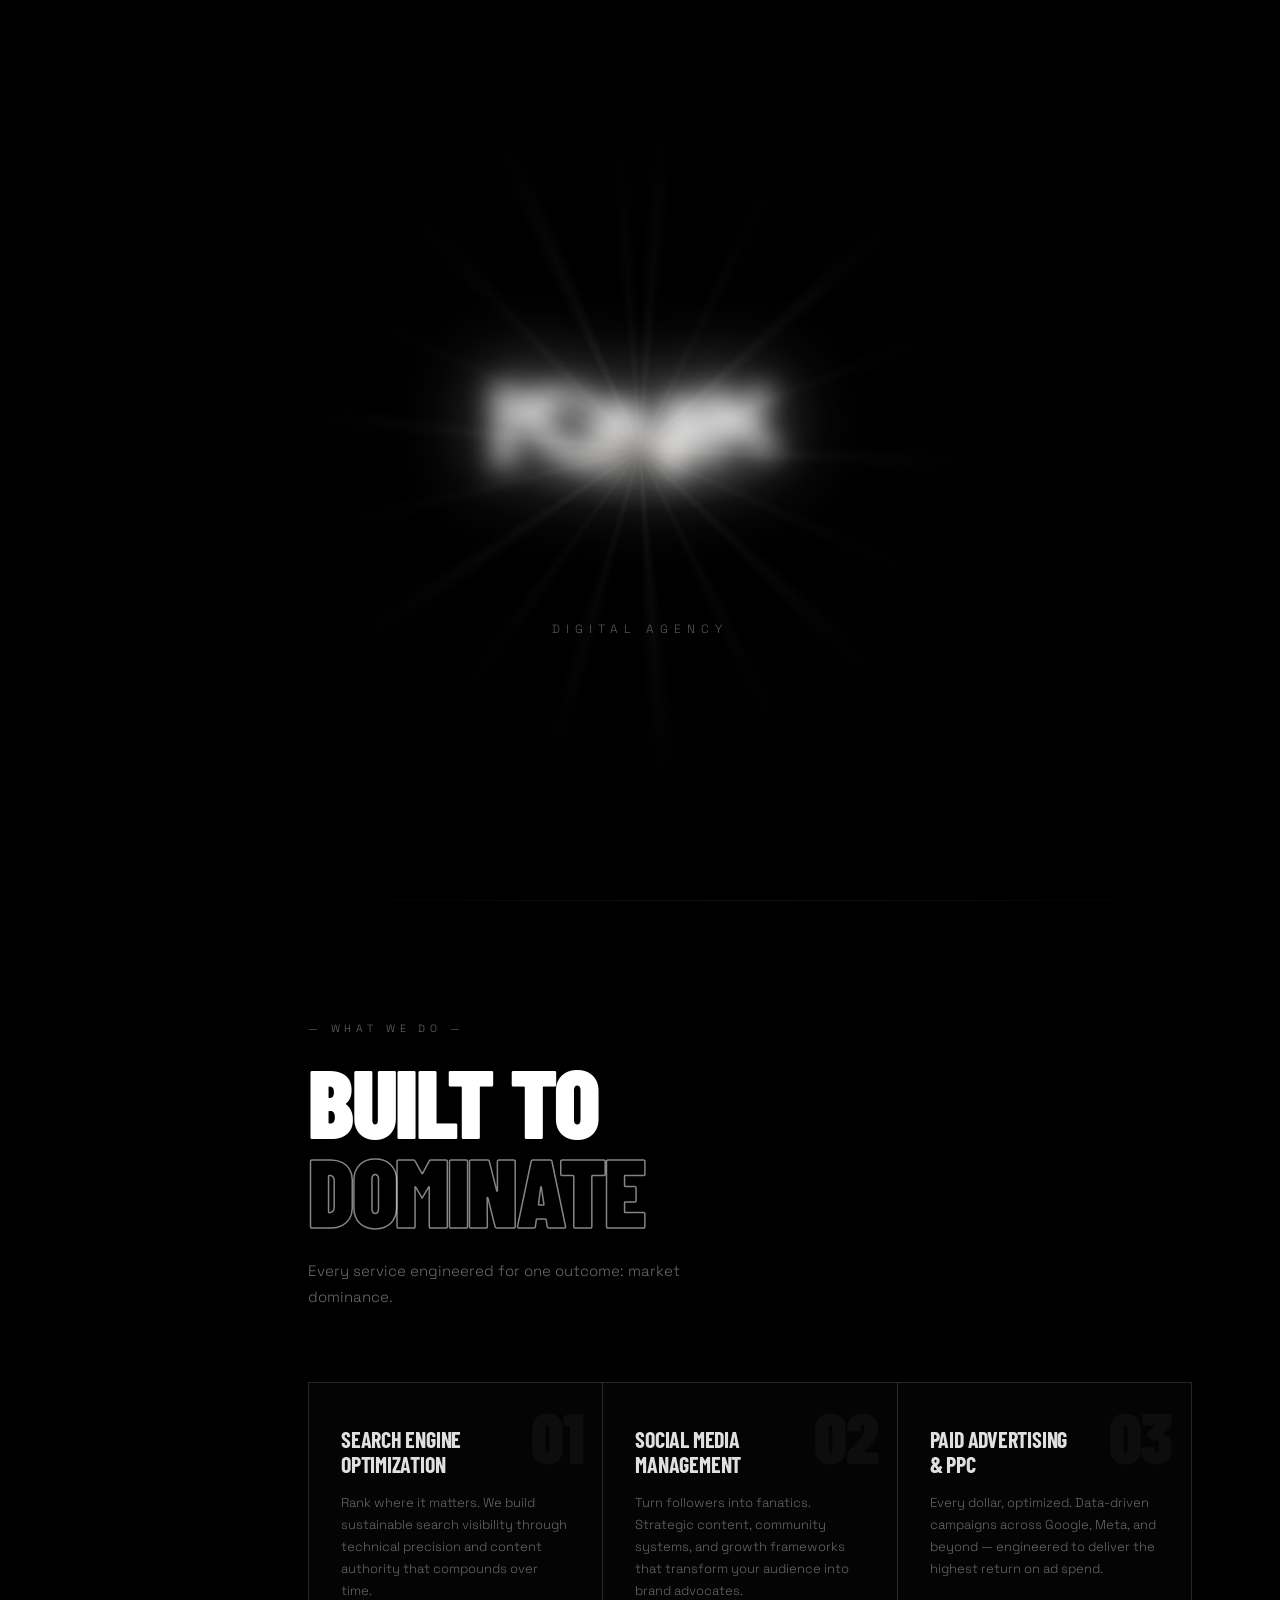
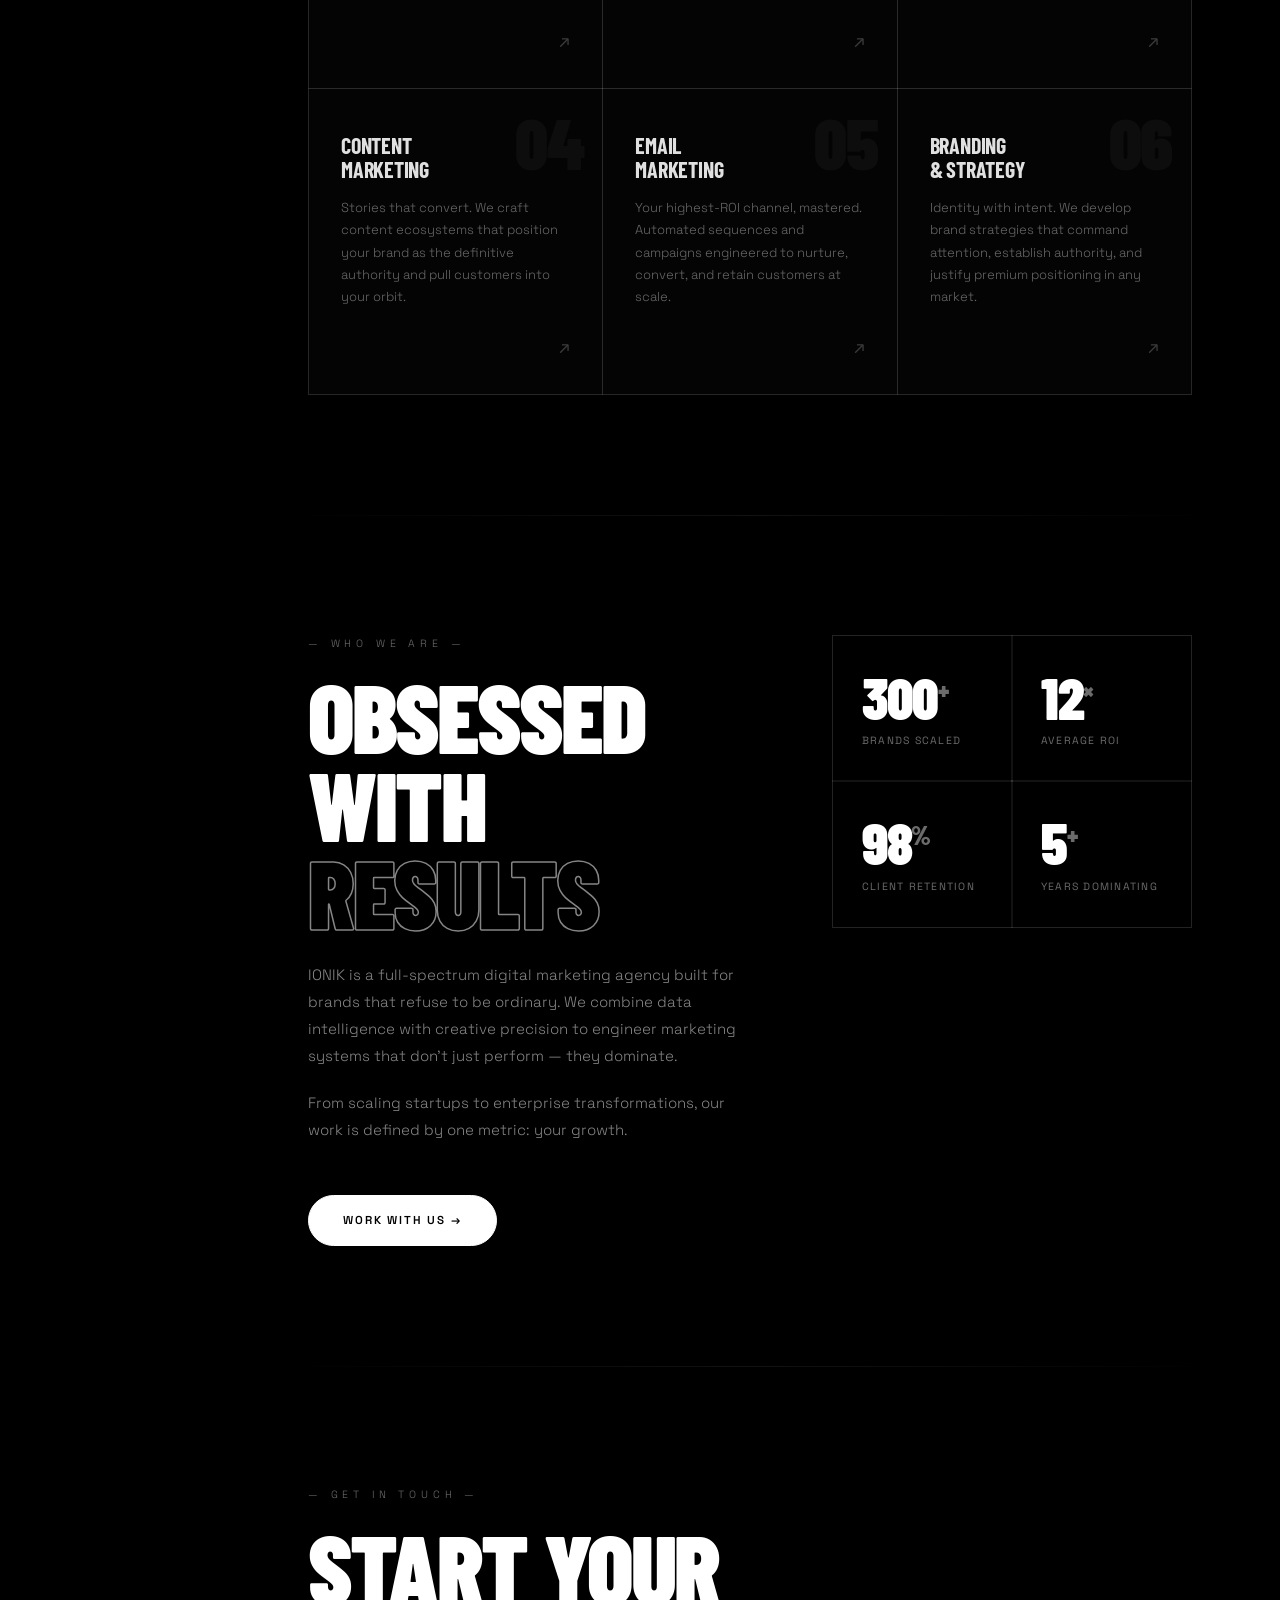
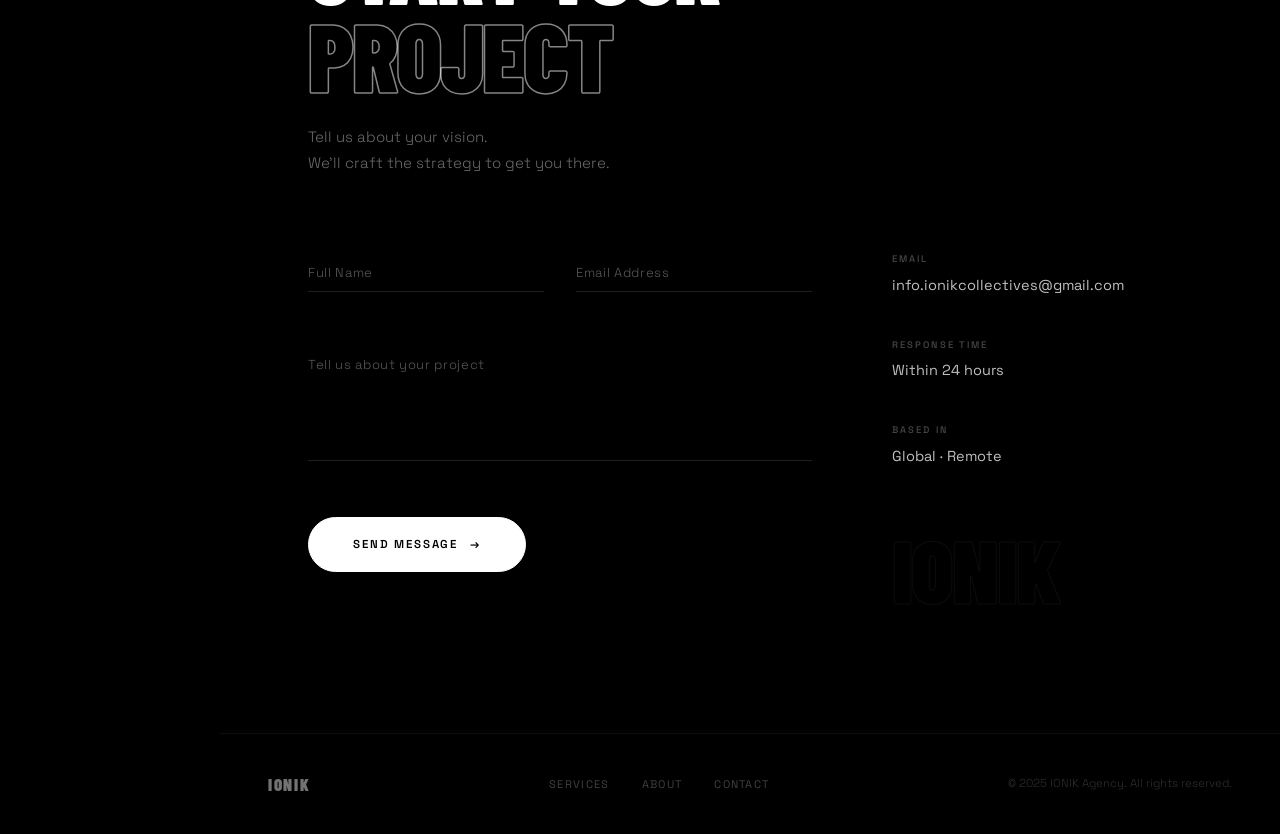
==== ionik-index.html @ 5f2e5889 "Added code files and logo svg file" ====
<!DOCTYPE html>
<html lang="en">
<head>
    <meta charset="UTF-8">
    <meta name="viewport" content="width=device-width, initial-scale=1.0">
    <meta name="description" content="IONIK — Premium Digital Marketing Agency. We build brands that dominate.">
    <title>IONIK — Digital Agency</title>
    <link rel="preconnect" href="https://fonts.googleapis.com">
    <link rel="preconnect" href="https://fonts.gstatic.com" crossorigin>
    <link href="https://fonts.googleapis.com/css2?family=Barlow+Condensed:wght@700;900&family=Space+Grotesk:wght@300;400;500;600&display=swap" rel="stylesheet">
    <link rel="stylesheet" href="ionik-styles.css">
</head>
<body>

<!-- ══════════════════════════════════
     PRELOADER
══════════════════════════════════ -->
<div id="preloader" class="preloader" aria-hidden="true">
    <div class="pre-scanline"></div>
    <div class="pre-rays"   aria-hidden="true"></div>
    <div class="pre-glow"   aria-hidden="true"></div>
    <div class="pre-body">
        <!--
            LOGO FILE: name your white-on-transparent logo  ionik-logo.svg
            and place it in the same folder as this HTML.
            For the sidebar icon, name it  ionik-mark.svg  (the standalone O/eye mark).
        -->
        <img id="preLogoImg" class="pre-logo-img" src="ionik-logo.svg" alt="IONIK" draggable="false">
        <p class="pre-tagline">DIGITAL AGENCY</p>
    </div>
    <div class="pre-shockwave" aria-hidden="true"></div>
    <div class="pre-flash"     aria-hidden="true"></div>
    <div class="pre-streak"></div>
</div>

<!-- ══════════════════════════════════
     CUSTOM CURSOR
══════════════════════════════════ -->
<div id="cursorDot"  class="cursor-dot"  aria-hidden="true"></div>
<div id="cursorRing" class="cursor-ring" aria-hidden="true"></div>

<!-- ══════════════════════════════════
     LEFT SIDEBAR
══════════════════════════════════ -->
<aside id="sidebar" class="sidebar" aria-label="Site navigation">

    <!-- Logo — links to top, breathing glow + glitch on hover -->
    <a href="#home" class="sidebar__logo-wrap" id="sidebarLogoWrap" aria-label="IONIK home">
        <img
            id="sidebarLogo"
            class="sidebar__logo-img"
            src="ionik-logo.svg"
            alt="IONIK"
            draggable="false"
        >
    </a>

    <!-- Scroll progress indicator (right edge) -->
    <div class="sidebar__track" aria-hidden="true">
        <div id="scrollFill" class="sidebar__fill"></div>
    </div>

    <!-- Primary nav -->
    <nav class="sidebar__nav" aria-label="Primary">
        <ul role="list">
            <li>
                <a href="#home"     class="sidebar__link active" data-section="home">
                    <span class="sidebar__link-bar"></span>
                    <span class="sidebar__link-text">Home</span>
                </a>
            </li>
            <li>
                <a href="#services" class="sidebar__link" data-section="services">
                    <span class="sidebar__link-bar"></span>
                    <span class="sidebar__link-text">Services</span>
                </a>
            </li>
            <li>
                <a href="#about"    class="sidebar__link" data-section="about">
                    <span class="sidebar__link-bar"></span>
                    <span class="sidebar__link-text">About</span>
                </a>
            </li>
            <li>
                <a href="#contact"  class="sidebar__link" data-section="contact">
                    <span class="sidebar__link-bar"></span>
                    <span class="sidebar__link-text">Contact</span>
                </a>
            </li>
        </ul>
    </nav>

    <!-- Bottom CTA -->
    <div class="sidebar__bottom">
        <a href="#contact" class="sidebar__cta">Start a Project</a>
        <a href="mailto:info.ionikcollectives@gmail.com" class="sidebar__email">info.ionikcollectives@gmail.com</a>
    </div>

</aside>

<!-- Mobile hamburger toggle -->
<button
    id="sidebarToggle"
    class="s-toggle"
    aria-label="Open menu"
    aria-expanded="false"
    aria-controls="sidebar"
>
    <span></span>
    <span></span>
    <span></span>
</button>

<!-- Mobile backdrop -->
<div id="sidebarOverlay" class="s-overlay" aria-hidden="true"></div>

<!-- ══════════════════════════════════
     MAIN CONTENT
══════════════════════════════════ -->
<div class="main-wrap">
<main id="main">

    <!-- ────────── HERO ────────── -->
    <section class="hero" id="home" aria-label="Hero">
        <div class="hero__dots" aria-hidden="true"></div>

        <div class="hero__content">
            <p class="hero__eyebrow">— LET'S WORK TOGETHER —</p>
            <h1 class="hero__title">
                <span>LET'S BUILD</span>
                <span>SOMETHING</span>
                <span>POWERFUL</span>
            </h1>
            <p class="hero__sub">
                Ready to dominate your market? Tell us about your brand,
                and we'll show you exactly how to get there.
            </p>
            <div class="hero__actions">
                <a href="#contact"  class="btn btn-fill">START A PROJECT</a>
                <a href="#services" class="btn btn-ghost">
                    <span class="btn-arrow">→</span> OUR SERVICES
                </a>
            </div>
            <p class="hero__foot">
                Or reach us directly at
                <a href="mailto:info.ionikcollectives@gmail.com" class="hero__email">info.ionikcollectives@gmail.com</a>
            </p>
        </div>
    </section>

    <!-- ────────── SERVICES ────────── -->
    <section id="services" class="services" aria-label="Services">
        <div class="section-wrap">

            <header class="section-header">
                <p class="eyebrow">— WHAT WE DO —</p>
                <h2 class="section-title">
                    Built to<br><span class="stroke-text">Dominate</span>
                </h2>
                <p class="section-lead">
                    Every service engineered for one outcome: market dominance.
                </p>
            </header>

            <div class="services__grid">

                <article class="scard">
                    <span class="scard__num" aria-hidden="true">01</span>
                    <div class="scard__body">
                        <h3 class="scard__title">Search Engine<br>Optimization</h3>
                        <p class="scard__desc">Rank where it matters. We build sustainable search visibility through technical precision and content authority that compounds over time.</p>
                    </div>
                    <span class="scard__arrow" aria-hidden="true">↗</span>
                    <div class="scard__glow-line" aria-hidden="true"></div>
                </article>

                <article class="scard">
                    <span class="scard__num" aria-hidden="true">02</span>
                    <div class="scard__body">
                        <h3 class="scard__title">Social Media<br>Management</h3>
                        <p class="scard__desc">Turn followers into fanatics. Strategic content, community systems, and growth frameworks that transform your audience into brand advocates.</p>
                    </div>
                    <span class="scard__arrow" aria-hidden="true">↗</span>
                    <div class="scard__glow-line" aria-hidden="true"></div>
                </article>

                <article class="scard">
                    <span class="scard__num" aria-hidden="true">03</span>
                    <div class="scard__body">
                        <h3 class="scard__title">Paid Advertising<br>&amp; PPC</h3>
                        <p class="scard__desc">Every dollar, optimized. Data-driven campaigns across Google, Meta, and beyond — engineered to deliver the highest return on ad spend.</p>
                    </div>
                    <span class="scard__arrow" aria-hidden="true">↗</span>
                    <div class="scard__glow-line" aria-hidden="true"></div>
                </article>

                <article class="scard">
                    <span class="scard__num" aria-hidden="true">04</span>
                    <div class="scard__body">
                        <h3 class="scard__title">Content<br>Marketing</h3>
                        <p class="scard__desc">Stories that convert. We craft content ecosystems that position your brand as the definitive authority and pull customers into your orbit.</p>
                    </div>
                    <span class="scard__arrow" aria-hidden="true">↗</span>
                    <div class="scard__glow-line" aria-hidden="true"></div>
                </article>

                <article class="scard">
                    <span class="scard__num" aria-hidden="true">05</span>
                    <div class="scard__body">
                        <h3 class="scard__title">Email<br>Marketing</h3>
                        <p class="scard__desc">Your highest-ROI channel, mastered. Automated sequences and campaigns engineered to nurture, convert, and retain customers at scale.</p>
                    </div>
                    <span class="scard__arrow" aria-hidden="true">↗</span>
                    <div class="scard__glow-line" aria-hidden="true"></div>
                </article>

                <article class="scard">
                    <span class="scard__num" aria-hidden="true">06</span>
                    <div class="scard__body">
                        <h3 class="scard__title">Branding<br>&amp; Strategy</h3>
                        <p class="scard__desc">Identity with intent. We develop brand strategies that command attention, establish authority, and justify premium positioning in any market.</p>
                    </div>
                    <span class="scard__arrow" aria-hidden="true">↗</span>
                    <div class="scard__glow-line" aria-hidden="true"></div>
                </article>

            </div>
        </div>
    </section>

    <!-- ────────── ABOUT ────────── -->
    <section id="about" class="about" aria-label="About IONIK">
        <div class="section-wrap">
            <div class="about__grid">

                <div class="about__text">
                    <p class="eyebrow">— WHO WE ARE —</p>
                    <h2 class="section-title">
                        Obsessed<br>With <span class="stroke-text">Results</span>
                    </h2>
                    <p class="about__body">
                        IONIK is a full-spectrum digital marketing agency built for brands that refuse to be ordinary.
                        We combine data intelligence with creative precision to engineer marketing systems that don't
                        just perform — they dominate.
                    </p>
                    <p class="about__body">
                        From scaling startups to enterprise transformations, our work is defined by one metric: your growth.
                    </p>
                    <a href="#contact" class="btn btn-fill about__cta">Work With Us →</a>
                </div>

                <div class="about__stats">
                    <div class="stat">
                        <span class="stat__num">300<span class="stat__sup">+</span></span>
                        <span class="stat__label">Brands Scaled</span>
                    </div>
                    <div class="stat">
                        <span class="stat__num">12<span class="stat__sup">×</span></span>
                        <span class="stat__label">Average ROI</span>
                    </div>
                    <div class="stat">
                        <span class="stat__num">98<span class="stat__sup">%</span></span>
                        <span class="stat__label">Client Retention</span>
                    </div>
                    <div class="stat">
                        <span class="stat__num">5<span class="stat__sup">+</span></span>
                        <span class="stat__label">Years Dominating</span>
                    </div>
                </div>

            </div>
        </div>
    </section>

    <!-- ────────── CONTACT ────────── -->
    <section id="contact" class="contact" aria-label="Contact">
        <div class="section-wrap">

            <header class="section-header">
                <p class="eyebrow">— GET IN TOUCH —</p>
                <h2 class="section-title">
                    Start Your<br><span class="stroke-text">Project</span>
                </h2>
                <p class="section-lead">
                    Tell us about your vision.<br>We'll craft the strategy to get you there.
                </p>
            </header>

            <div class="contact__body">

                <!--
                    FORMSUBMIT: On first send, FormSubmit emails info.ionikcollectives@gmail.com
                    asking to activate. Click the link once — all future sends work automatically.
                -->
                <form
                    id="contactForm"
                    class="cform"
                    action="https://formsubmit.co/info.ionikcollectives@gmail.com" 
                    method="POST"
                    novalidate
                    aria-label="Project inquiry form"
                >
                    <input type="hidden" name="_subject"  value="New Project Inquiry — IONIK">
                    <input type="hidden" name="_captcha"  value="false">
                    <input type="hidden" name="_template" value="table">
                    <input type="text"   name="_honey"    style="display:none" tabindex="-1" autocomplete="off">

                    <div class="field" id="field-name">
                        <input class="field__input" type="text"  id="f-name"    name="name"    placeholder=" " required autocomplete="name"  aria-required="true" aria-describedby="err-name">
                        <label class="field__label" for="f-name">Full Name</label>
                        <div class="field__bar" aria-hidden="true"></div>
                        <span class="field__err" id="err-name" role="alert" aria-live="polite">Please enter your name</span>
                    </div>

                    <div class="field" id="field-email">
                        <input class="field__input" type="email" id="f-email"   name="email"   placeholder=" " required autocomplete="email" aria-required="true" aria-describedby="err-email">
                        <label class="field__label" for="f-email">Email Address</label>
                        <div class="field__bar" aria-hidden="true"></div>
                        <span class="field__err" id="err-email" role="alert" aria-live="polite">Please enter a valid email</span>
                    </div>

                    <div class="field field--wide" id="field-message">
                        <textarea class="field__input field__textarea" id="f-message" name="message" placeholder=" " required rows="4" aria-required="true" aria-describedby="err-message"></textarea>
                        <label class="field__label" for="f-message">Tell us about your project</label>
                        <div class="field__bar" aria-hidden="true"></div>
                        <span class="field__err" id="err-message" role="alert" aria-live="polite">Please describe your project</span>
                    </div>

                    <div class="cform__row">
                        <button type="submit" class="btn btn-send" id="submitBtn" aria-label="Send message">
                            <span class="btn-label">Send Message</span>
                            <span class="btn-sending" aria-hidden="true">Sending…</span>
                            <span class="btn-ico"     aria-hidden="true">→</span>
                        </button>
                    </div>

                    <div class="cform__success" id="formSuccess" hidden aria-live="polite" role="status">
                        <div class="success-ring" aria-hidden="true">✓</div>
                        <h3 class="success-head">Message Sent</h3>
                        <p  class="success-body">We'll be in touch within 24 hours.</p>
                    </div>

                    <div class="cform__fail" id="formFail" hidden aria-live="polite" role="alert">
                        <p>Something went wrong. Reach us directly at
                        <a href="mailto:info.ionikcollectives@gmail.com">info.ionikcollectives@gmail.com</a></p>
                    </div>
                </form>

                <aside class="cinfo" aria-label="Contact details">
                    <dl class="cinfo__list">
                        <div class="cinfo__item">
                            <dt class="cinfo__label">Email</dt>
                            <dd><a href="mailto:info.ionikcollectives@gmail.com" class="cinfo__val">info.ionikcollectives@gmail.com</a></dd>
                        </div>
                        <div class="cinfo__item">
                            <dt class="cinfo__label">Response Time</dt>
                            <dd class="cinfo__val">Within 24 hours</dd>
                        </div>
                        <div class="cinfo__item">
                            <dt class="cinfo__label">Based In</dt>
                            <dd class="cinfo__val">Global · Remote</dd>
                        </div>
                    </dl>
                    <div class="cinfo__deco" aria-hidden="true">IONIK</div>
                </aside>
            </div>
        </div>
    </section>

</main>

<!-- FOOTER -->
<footer class="footer">
    <div class="footer__inner">
        <span class="footer__brand">IONIK</span>
        <nav class="footer__links" aria-label="Footer navigation">
            <a href="#services">Services</a>
            <a href="#about">About</a>
            <a href="#contact">Contact</a>
        </nav>
        <small class="footer__copy">© 2025 IONIK Agency. All rights reserved.</small>
    </div>
</footer>

</div><!-- /.main-wrap -->

<script src="ionik-script.js"></script>
</body>
</html>
---- ionik-styles.css ----
/* ═══════════════════════════════════════════════════════════
   IONIK — ionik-styles.css
   Premium Digital Agency · Full Redesign
   Sections:
     Reset · Tokens · Base · Preloader · Cursor ·
     Sidebar · Mobile Drawer · Layout · Hero ·
     Services · About · Buttons · Contact · Form ·
     Footer · Responsive
═══════════════════════════════════════════════════════════ */


/* ─── RESET & TOKENS ─────────────────────────────────────── */

*, *::before, *::after { box-sizing: border-box; margin: 0; padding: 0; }

:root {
    /* Palette */
    --c-bg:       #000000;
    --c-surface:  #080808;
    --c-border:   rgba(255,255,255,0.07);
    --c-text:     #ffffff;
    --c-muted:    rgba(255,255,255,0.42);
    --c-faint:    rgba(255,255,255,0.10);
    --c-offwhite: #e8e8e0;

    /* Glows */
    --glow-sm: 0 0 10px rgba(255,255,255,0.40), 0 0 36px rgba(255,255,255,0.12);
    --glow-md: 0 0 18px rgba(255,255,255,0.55), 0 0 60px rgba(255,255,255,0.18), 0 0 110px rgba(255,255,255,0.06);

    /* Typography */
    --ff-display: 'Barlow Condensed', sans-serif;
    --ff-body:    'Space Grotesk', sans-serif;

    /* Easing */
    --ease-expo:   cubic-bezier(0.16, 1, 0.3, 1);
    --ease-circ:   cubic-bezier(0.645, 0.045, 0.355, 1);
    --ease-spring: cubic-bezier(0.34, 1.56, 0.64, 1);

    /* Layout */
    --sidebar-w: 220px;
    --max-w:     980px;
    --section-pad: 120px;
}

html { scroll-behavior: smooth; font-size: 16px; }

body {
    background: var(--c-bg);
    color: var(--c-text);
    font-family: var(--ff-body);
    font-weight: 400;
    line-height: 1.65;
    overflow-x: hidden;
    cursor: none;
    -webkit-font-smoothing: antialiased;
    -moz-osx-font-smoothing: grayscale;
}

body.no-scroll { overflow: hidden; }

a       { color: inherit; text-decoration: none; }
ul      { list-style: none; }
img,svg { display: block; max-width: 100%; }
button  { cursor: none; background: none; border: none; font: inherit; }
textarea { font: inherit; }

/* Subtle film-grain overlay via SVG filter */
body::after {
    content: '';
    position: fixed;
    inset: 0;
    z-index: 9990;
    pointer-events: none;
    opacity: 0.028;
    background-image: url("data:image/svg+xml,%3Csvg xmlns='http://www.w3.org/2000/svg' width='300' height='300'%3E%3Cfilter id='n'%3E%3CfeTurbulence type='fractalNoise' baseFrequency='0.72' numOctaves='4' stitchTiles='stitch'/%3E%3C/filter%3E%3Crect width='300' height='300' filter='url(%23n)'/%3E%3C/svg%3E");
    background-repeat: repeat;
    background-size: 200px 200px;
}

/* Thin scrollbar */
::-webkit-scrollbar       { width: 3px; }
::-webkit-scrollbar-track { background: var(--c-bg); }
::-webkit-scrollbar-thumb { background: rgba(255,255,255,0.1); border-radius: 2px; }

/* Touch devices — restore cursor */
@media (hover: none) {
    body, button, a { cursor: auto; }
}


/* ─── PRELOADER ──────────────────────────────────────────── */

.preloader {
    position: fixed;
    inset: 0;
    z-index: 10000;
    background: var(--c-bg);
    display: flex;
    align-items: center;
    justify-content: center;
    overflow: hidden;
}

.pre-scanline {
    position: absolute;
    top: -2px; left: 0;
    width: 100%; height: 1px;
    background: linear-gradient(90deg,
        transparent 0%,
        rgba(255,255,255,0.4) 35%,
        rgba(255,255,255,1)   50%,
        rgba(255,255,255,0.4) 65%,
        transparent 100%
    );
    box-shadow: 0 0 12px rgba(255,255,255,0.5);
    animation: scanDrop 1.1s var(--ease-expo) 0.1s both;
    z-index: 2;
    pointer-events: none;
}
@keyframes scanDrop {
    0%   { top: -2px;   opacity: 0; }
    8%   {              opacity: 1; }
    92%  {              opacity: 0.4; }
    100% { top: 100vh;  opacity: 0; }
}

.pre-rays {
    position: absolute;
    width: 860px; height: 860px;
    max-width: 130vw; max-height: 130vw;
    border-radius: 50%;
    opacity: 0;
    pointer-events: none;
    animation: raysReveal 2.2s ease-out 0.9s forwards;
}
.pre-rays::before {
    content: '';
    position: absolute;
    inset: 0;
    border-radius: 50%;
    background: conic-gradient(
        from 0deg at 50% 50%,
        transparent 0deg,   rgba(255,255,255,0.055) 4deg,  transparent 8deg,
        transparent 22deg,  rgba(255,255,255,0.040) 26deg, transparent 30deg,
        transparent 44deg,  rgba(255,255,255,0.072) 48deg, transparent 52deg,
        transparent 65deg,  rgba(255,255,255,0.045) 69deg, transparent 73deg,
        transparent 88deg,  rgba(255,255,255,0.060) 92deg, transparent 96deg,
        transparent 110deg, rgba(255,255,255,0.038) 114deg,transparent 118deg,
        transparent 130deg, rgba(255,255,255,0.055) 134deg,transparent 138deg,
        transparent 150deg, rgba(255,255,255,0.042) 154deg,transparent 158deg,
        transparent 172deg, rgba(255,255,255,0.068) 176deg,transparent 180deg,
        transparent 192deg, rgba(255,255,255,0.050) 196deg,transparent 200deg,
        transparent 212deg, rgba(255,255,255,0.038) 216deg,transparent 220deg,
        transparent 232deg, rgba(255,255,255,0.062) 236deg,transparent 240deg,
        transparent 252deg, rgba(255,255,255,0.044) 256deg,transparent 260deg,
        transparent 272deg, rgba(255,255,255,0.058) 276deg,transparent 280deg,
        transparent 292deg, rgba(255,255,255,0.040) 296deg,transparent 300deg,
        transparent 312deg, rgba(255,255,255,0.055) 316deg,transparent 320deg,
        transparent 332deg, rgba(255,255,255,0.070) 336deg,transparent 340deg,
        transparent 352deg, rgba(255,255,255,0.042) 356deg,transparent 360deg
    );
    -webkit-mask-image: radial-gradient(circle, black 0%, transparent 62%);
    mask-image:         radial-gradient(circle, black 0%, transparent 62%);
}
@keyframes raysReveal {
    0%   { opacity: 0; transform: scale(0.65) rotate(-8deg); }
    40%  { opacity: 1; }
    100% { opacity: 0.88; transform: scale(1) rotate(0deg); }
}

.pre-glow {
    position: absolute;
    width: 320px; height: 130px;
    border-radius: 50%;
    background: radial-gradient(ellipse at center,
        rgba(255, 215, 150, 0.18) 0%,
        rgba(255, 255, 255, 0.10) 35%,
        transparent 70%
    );
    opacity: 0;
    pointer-events: none;
    animation: glowReveal 2.0s ease-out 0.95s forwards;
}
@keyframes glowReveal {
    0%   { opacity: 0; transform: scale(0.5); }
    45%  { opacity: 1; }
    100% { opacity: 0.82; transform: scale(1); }
}

.pre-body {
    position: relative;
    z-index: 3;
    display: flex;
    flex-direction: column;
    align-items: center;
    gap: 20px;
}

.pre-logo-img {
    width: min(340px, 60vw);
    height: auto;
    display: block;
    opacity: 0;
    filter: blur(14px) brightness(2.5) drop-shadow(0 0 40px rgba(255,255,255,0.9));
    animation: logoImgReveal 1.1s var(--ease-expo) 0.65s forwards;
}
@keyframes logoImgReveal {
    0%   { opacity: 0; transform: scale(0.92) translateY(8px);  filter: blur(14px) brightness(2.5) drop-shadow(0 0 40px rgba(255,255,255,0.9)); }
    55%  { opacity: 1; transform: scale(1.025) translateY(-3px);filter: blur(0) brightness(1.15) drop-shadow(0 0 18px rgba(255,255,255,0.65)) drop-shadow(0 0 55px rgba(255,255,255,0.22)); }
    100% { opacity: 1; transform: scale(1) translateY(0);       filter: brightness(1) drop-shadow(0 0 10px rgba(255,255,255,0.40)) drop-shadow(0 0 32px rgba(255,255,255,0.14)); }
}
.pre-logo-img.breathing {
    opacity: 1;
    animation: logoBreath 2.8s ease-in-out infinite !important;
}
@keyframes logoBreath {
    0%, 100% { filter: brightness(1)    drop-shadow(0 0 8px  rgba(255,255,255,0.32)) drop-shadow(0 0 28px rgba(255,255,255,0.12)); }
    50%       { filter: brightness(1.08) drop-shadow(0 0 16px rgba(255,255,255,0.62)) drop-shadow(0 0 52px rgba(255,255,255,0.22)) drop-shadow(0 0 90px rgba(255,255,255,0.07)); }
}

.pre-logo-img.mega-glitch {
    opacity: 1;
    animation: preLogoMegaGlitch 0.22s steps(1) forwards !important;
}
@keyframes preLogoMegaGlitch {
    0%   { transform: none;                            filter: brightness(1.5) drop-shadow(0 0 20px rgba(255,255,255,0.9)); }
    10%  { transform: translateX(-9px) skewX(-3deg) scaleY(1.02); filter: drop-shadow(-9px 0 0 rgba(255,0,80,1))  drop-shadow(8px 0 0 rgba(0,255,200,0.9)) brightness(2.2); }
    22%  { transform: translateX(9px)  skewX(3deg);   filter: drop-shadow(8px 0 0 rgba(255,0,80,0.9))  drop-shadow(-8px 0 0 rgba(0,255,200,0.8)) brightness(2); }
    35%  { transform: translateX(-6px) scaleX(1.03);  filter: drop-shadow(-6px 0 0 rgba(255,0,80,0.8)) drop-shadow(5px 0 0 rgba(0,200,255,0.7)) brightness(2.5); }
    48%  { transform: translateX(7px)  skewX(-2deg);  filter: drop-shadow(7px 0 0 rgba(255,0,80,1))    drop-shadow(-5px 0 0 rgba(0,255,200,0.8)) brightness(1.8); }
    62%  { transform: translateX(-5px);               filter: drop-shadow(-7px 0 0 rgba(255,0,80,0.6)) drop-shadow(5px 0 0 rgba(0,255,200,0.5)) brightness(3); }
    78%  { transform: translateX(4px)  scaleX(0.98);  filter: drop-shadow(4px 0 0 rgba(255,60,60,0.7)) drop-shadow(-4px 0 0 rgba(60,255,220,0.7)) brightness(2.2); }
    92%  { transform: scale(1.02);                    filter: brightness(4.5) blur(1px); }
    100% { transform: scale(0.95);                    filter: brightness(5) blur(3px); }
}

.pre-tagline {
    font-family: var(--ff-body);
    font-size: clamp(9px, 1.1vw, 12px);
    font-weight: 300;
    letter-spacing: 0.5em;
    color: rgba(255,255,255,0.35);
    opacity: 0;
    transform: translateY(8px);
    animation: fadeSlide 0.7s var(--ease-expo) 1.25s both;
}
@keyframes fadeSlide {
    from { opacity: 0; transform: translateY(8px); }
    to   { opacity: 1; transform: translateY(0); }
}

.pre-streak {
    position: absolute;
    top: 50%; left: -70%;
    width: 55%; height: 160px;
    background: linear-gradient(90deg,
        transparent 0%, rgba(255,255,255,0.015) 30%,
        rgba(255,255,255,0.09) 50%,
        rgba(255,255,255,0.015) 70%, transparent 100%
    );
    transform: translateY(-50%) skewX(-18deg);
    animation: streakPass 0.55s ease-out 1.55s both;
    z-index: 2;
    pointer-events: none;
}
@keyframes streakPass {
    0%   { left: -70%; opacity: 0; }
    15%  {              opacity: 1; }
    85%  {              opacity: 0.8; }
    100% { left: 115%;  opacity: 0; }
}

/* ── Glass shatter exit ── */

/* Hide logo+tagline instantly when exit starts */
.preloader.is-leaving .pre-body { opacity: 0; transition: none; }

/* Full preloader fades out after shards have flown */
.preloader.is-leaving {
    animation: preloaderFadeOut 0.45s ease-out 0.68s forwards;
}
@keyframes preloaderFadeOut {
    from { opacity: 1; }
    to   { opacity: 0; }
}

/* Individual shard — position:fixed, clip-path, size set inline by JS; appended to body */
.pre-shard {
    will-change: transform, opacity;
}
.pre-shard.exploding {
    animation: shardFly var(--shard-dur, 0.85s) var(--ease-expo) var(--shard-delay, 0ms) forwards;
}
@keyframes shardFly {
    0%   { opacity: 1; transform: translate(0,0) rotate(0deg) scale(1);
                       filter: brightness(2.0) drop-shadow(0 0 12px rgba(255,255,255,0.9)); }
    18%  {             filter: brightness(2.5) drop-shadow(0 0 18px rgba(255,255,255,1)); }
    60%  {             filter: brightness(1.2) drop-shadow(0 0 6px rgba(255,255,255,0.4)); }
    100% { opacity: 1; transform: translate(var(--shard-tx,0px), var(--shard-ty,-100px))
                                  rotate(var(--shard-rot,45deg))
                                  scale(var(--shard-sc,0.2));
                       filter: brightness(1.0) drop-shadow(0 0 4px rgba(255,255,255,0.2)); }
}

/* Shockwave ring */
.pre-shockwave {
    position: absolute;
    top: 50%; left: 50%;
    width: 90px; height: 46px;
    margin-left: -45px; margin-top: -23px;
    border-radius: 50%;
    border: 2px solid rgba(255,255,255,0.75);
    box-shadow: 0 0 18px rgba(255,255,255,0.55), inset 0 0 10px rgba(255,255,255,0.2);
    transform: scale(0);
    opacity: 0;
    pointer-events: none;
    z-index: 7;
}
.preloader.is-leaving .pre-shockwave {
    animation: shockwave 0.88s var(--ease-expo) 0.06s forwards;
}
@keyframes shockwave {
    0%   { transform: scale(0); opacity: 1; }
    20%  { opacity: 0.85; }
    100% { transform: scale(10); opacity: 0; }
}

/* Central flash burst */
.pre-flash {
    position: absolute;
    inset: 0;
    background: radial-gradient(circle at 50% 50%,
        rgba(255,255,255,1)   0%,
        rgba(255,255,255,0.5) 22%,
        transparent           62%
    );
    transform: scale(0.08);
    opacity: 0;
    pointer-events: none;
    z-index: 10;
}
.preloader.is-leaving .pre-flash {
    animation: flashBurst 0.6s var(--ease-expo) 0.04s forwards;
}
@keyframes flashBurst {
    0%   { transform: scale(0.08); opacity: 0; }
    10%  { opacity: 1; }
    32%  { transform: scale(1.1);  opacity: 0.95; }
    100% { transform: scale(2.8);  opacity: 0; }
}

.preloader.is-gone { display: none; }


/* ─── CURSOR ─────────────────────────────────────────────── */

.cursor-dot,
.cursor-ring {
    position: fixed;
    top: 0; left: 0;
    border-radius: 50%;
    pointer-events: none;
    z-index: 9999;
    will-change: transform;
    transform: translate(-200px, -200px);
}

/* Small dot: mix-blend-mode difference = inverts background */
.cursor-dot {
    width: 8px; height: 8px;
    background: #ffffff;
    mix-blend-mode: difference;
    transition: opacity 0.3s ease, transform 0.06s linear;
}

/* Ring: neon white glow, no blend mode (stays visible) */
.cursor-ring {
    width: 32px; height: 32px;
    border: 1.5px solid rgba(255,255,255,0.60);
    background: rgba(255,255,255,0.02);
    box-shadow:
        0 0  8px rgba(255,255,255,0.30),
        0 0 18px rgba(255,255,255,0.10),
        inset 0 0 6px rgba(255,255,255,0.03);
    transition:
        width   0.28s var(--ease-expo),
        height  0.28s var(--ease-expo),
        border  0.28s ease,
        box-shadow 0.28s ease,
        background 0.28s ease,
        opacity 0.3s ease;
}

/* Hover state */
.cursor-ring.hov {
    width: 54px; height: 54px;
    border-color: rgba(255,255,255,0.85);
    background: rgba(255,255,255,0.03);
    box-shadow:
        0 0 14px rgba(255,255,255,0.55),
        0 0 30px rgba(255,255,255,0.20),
        0 0 50px rgba(255,255,255,0.08),
        inset 0 0 10px rgba(255,255,255,0.05);
}

/* Click */
.cursor-ring.click {
    width: 22px; height: 22px;
    background: rgba(255,255,255,0.12);
}

.cursor-dot.hov { opacity: 0; }

@media (hover: none) {
    .cursor-dot, .cursor-ring { display: none; }
}


/* ─── SIDEBAR ────────────────────────────────────────────── */

.sidebar {
    position: fixed;
    left: 0; top: 0; bottom: 0;
    width: var(--sidebar-w);
    z-index: 1000;
    display: flex;
    flex-direction: column;
    background: rgba(2, 2, 2, 0.88);
    backdrop-filter: blur(24px) saturate(150%);
    -webkit-backdrop-filter: blur(24px) saturate(150%);
    border-right: 1px solid rgba(255,255,255,0.05);
    padding: 36px 0 32px;
    transition: transform 0.42s var(--ease-expo);
}

/* Sidebar logo */
.sidebar__logo-wrap {
    display: flex;
    align-items: center;
    justify-content: center;
    padding: 0 24px 26px;
    border-bottom: 1px solid rgba(255,255,255,0.04);
    margin-bottom: 10px;
    line-height: 0;
}

.sidebar__logo-img {
    width: min(138px, calc(var(--sidebar-w) - 48px));
    height: auto;
    display: block;
    opacity: 0;
    transform: translateY(10px);
    transition:
        opacity   0.85s var(--ease-expo),
        transform 0.85s var(--ease-expo),
        filter    0.3s ease;
    filter: drop-shadow(0 0 4px rgba(255,255,255,0.18));
}

body.content-ready .sidebar__logo-img {
    opacity: 0.82;
    transform: translateY(0);
}

.sidebar__logo-img.breathing {
    animation: sidebarLogoBreath 3.2s ease-in-out infinite;
}
@keyframes sidebarLogoBreath {
    0%, 100% {
        filter:  drop-shadow(0 0 6px  rgba(255,255,255,0.28))
                 drop-shadow(0 0 22px rgba(255,255,255,0.10));
        opacity: 0.82;
    }
    50% {
        filter:  drop-shadow(0 0 13px rgba(255,255,255,0.58))
                 drop-shadow(0 0 42px rgba(255,255,255,0.18))
                 drop-shadow(0 0 72px rgba(255,255,255,0.06));
        opacity: 0.96;
    }
}

.sidebar__logo-img.glitch {
    animation: sidebarLogoGlitch 0.5s steps(1) forwards !important;
}
@keyframes sidebarLogoGlitch {
    0%   { transform: none;                          filter: drop-shadow(0 0 10px rgba(255,255,255,0.4)); }
    8%   { transform: translateX(-4px) skewX(-1.5deg); filter: drop-shadow(-5px 0 0 rgba(255,0,80,0.9))  drop-shadow(5px 0 0 rgba(0,255,200,0.7)); }
    18%  { transform: translateX(4px)  scaleX(1.01);   filter: drop-shadow(4px 0 0 rgba(255,0,80,0.7))   drop-shadow(-4px 0 0 rgba(0,255,200,0.6)); }
    28%  { transform: translateX(-2px);                filter: drop-shadow(-2px 0 0 rgba(255,0,80,0.5))  drop-shadow(2px 0 0 rgba(0,255,200,0.5)); }
    38%  { transform: translateX(3px)  skewX(1deg);    filter: drop-shadow(3px 0 0 rgba(255,0,80,0.4))   drop-shadow(-3px 0 0 rgba(0,255,200,0.4)); }
    48%  { transform: none;                            filter: drop-shadow(0 0 12px rgba(255,255,255,0.5)); }
    60%  { transform: translateX(-1px);                filter: drop-shadow(-2px 0 0 rgba(255,0,80,0.3))  drop-shadow(2px 0 0 rgba(0,255,200,0.3)); }
    72%  { transform: translateX(1px);                 filter: drop-shadow(0 0 8px rgba(255,255,255,0.4)); }
    85%  { transform: none;                            filter: drop-shadow(0 0 10px rgba(255,255,255,0.35)); }
    100% { transform: none;                            filter: drop-shadow(0 0 6px rgba(255,255,255,0.28)) drop-shadow(0 0 22px rgba(255,255,255,0.10)); }
}

/* Scroll progress track (right edge of sidebar) */
.sidebar__track {
    position: absolute;
    right: 0; top: 100px; bottom: 80px;
    width: 1px;
    background: rgba(255,255,255,0.05);
}
.sidebar__fill {
    width: 100%;
    height: 0%;
    background: linear-gradient(180deg, transparent, rgba(255,255,255,0.4), transparent);
    transition: height 0.15s linear;
}

/* Nav */
.sidebar__nav {
    flex: 1;
    padding: 20px 0;
    display: flex;
    align-items: center;
}
.sidebar__nav ul {
    width: 100%;
    display: flex;
    flex-direction: column;
    gap: 2px;
}

/* Nav link */
.sidebar__link {
    display: flex;
    align-items: center;
    gap: 10px;
    padding: 11px 28px;
    font-family: var(--ff-body);
    font-size: 11px;
    font-weight: 500;
    letter-spacing: 0.2em;
    text-transform: uppercase;
    color: rgba(255,255,255,0.30);
    position: relative;
    transition: color 0.28s ease, padding-left 0.28s var(--ease-expo);
}

/* Left accent bar */
.sidebar__link-bar {
    display: block;
    width: 1.5px;
    height: 0;
    background: linear-gradient(180deg, transparent, rgba(255,255,255,0.8), transparent);
    border-radius: 1px;
    flex-shrink: 0;
    transition: height 0.3s var(--ease-expo);
}

.sidebar__link:hover,
.sidebar__link.active {
    color: rgba(255,255,255,0.88);
    padding-left: 36px;
}
.sidebar__link:hover .sidebar__link-bar,
.sidebar__link.active .sidebar__link-bar {
    height: 16px;
}
.sidebar__link.active {
    color: var(--c-text);
}
.sidebar__link.active .sidebar__link-bar {
    background: linear-gradient(180deg, transparent, rgba(255,255,255,0.95), transparent);
    height: 18px;
}

/* Bottom section */
.sidebar__bottom {
    display: flex;
    flex-direction: column;
    align-items: flex-start;
    gap: 12px;
    padding: 24px 28px 0;
    border-top: 1px solid rgba(255,255,255,0.04);
}

.sidebar__cta {
    font-family: var(--ff-body);
    font-size: 10.5px;
    font-weight: 600;
    letter-spacing: 0.14em;
    text-transform: uppercase;
    color: var(--c-bg);
    background: rgba(255,255,255,0.92);
    padding: 9px 18px;
    border-radius: 100px;
    white-space: nowrap;
    transition: background 0.25s ease, box-shadow 0.25s ease, transform 0.2s var(--ease-spring);
}
.sidebar__cta:hover {
    background: var(--c-text);
    box-shadow: 0 0 16px rgba(255,255,255,0.20);
    transform: scale(1.04);
}

.sidebar__email {
    font-size: 9.5px;
    font-weight: 300;
    letter-spacing: 0.04em;
    color: rgba(255,255,255,0.22);
    transition: color 0.25s ease;
    white-space: nowrap;
    overflow: hidden;
    text-overflow: ellipsis;
    max-width: 100%;
}
.sidebar__email:hover { color: rgba(255,255,255,0.55); }


/* ─── MOBILE TOGGLE & DRAWER ─────────────────────────────── */

.s-toggle {
    display: none;
    position: fixed;
    top: 18px; left: 18px;
    z-index: 1100;
    flex-direction: column;
    gap: 5px;
    padding: 8px;
    background: rgba(0,0,0,0.6);
    backdrop-filter: blur(16px);
    -webkit-backdrop-filter: blur(16px);
    border: 1px solid rgba(255,255,255,0.08);
    border-radius: 8px;
    transition: background 0.3s ease;
}
.s-toggle span {
    display: block;
    width: 20px; height: 1.5px;
    background: var(--c-text);
    border-radius: 1px;
    transform-origin: center;
    transition: transform 0.35s var(--ease-expo), opacity 0.3s ease, width 0.3s ease;
}
.s-toggle.open span:nth-child(1) { transform: translateY(6.5px) rotate(45deg); }
.s-toggle.open span:nth-child(2) { opacity: 0; width: 10px; }
.s-toggle.open span:nth-child(3) { transform: translateY(-6.5px) rotate(-45deg); }

/* Mobile backdrop */
.s-overlay {
    display: none;
    position: fixed;
    inset: 0;
    z-index: 999;
    background: rgba(0,0,0,0.72);
    backdrop-filter: blur(6px);
    -webkit-backdrop-filter: blur(6px);
    opacity: 0;
    transition: opacity 0.35s ease;
    pointer-events: none;
}
.s-overlay.open {
    opacity: 1;
    pointer-events: all;
}

@media (max-width: 860px) {
    .sidebar {
        transform: translateX(-100%);
    }
    .sidebar.open {
        transform: translateX(0);
        box-shadow: 8px 0 40px rgba(0,0,0,0.6);
    }
    .s-toggle  { display: flex; }
    .s-overlay { display: block; }
}


/* ─── LAYOUT ─────────────────────────────────────────────── */

.main-wrap {
    margin-left: var(--sidebar-w);
}

@media (max-width: 860px) {
    .main-wrap { margin-left: 0; }
}

.section-wrap {
    max-width: var(--max-w);
    margin: 0 auto;
    padding: 0 48px;
}
@media (max-width: 600px) {
    .section-wrap { padding: 0 24px; }
}


/* ─── SHARED SECTION TYPOGRAPHY ─────────────────────────── */

.eyebrow {
    font-family: var(--ff-body);
    font-size: 10.5px;
    font-weight: 300;
    letter-spacing: 0.46em;
    color: var(--c-muted);
    text-transform: uppercase;
    margin-bottom: 1.25rem;
}

.section-title {
    font-family: var(--ff-display);
    font-size: clamp(52px, 8.5vw, 96px);
    font-weight: 900;
    letter-spacing: -0.025em;
    line-height: 0.92;
    text-transform: uppercase;
    margin-bottom: 1.5rem;
}

.section-lead {
    font-size: 15px;
    font-weight: 300;
    color: var(--c-muted);
    line-height: 1.75;
    max-width: 400px;
    margin-bottom: 4.5rem;
}

.section-header {
    margin-bottom: 0;
}

.stroke-text {
    -webkit-text-stroke: 1.5px rgba(255,255,255,0.52);
    color: transparent;
}


/* ─── HERO ───────────────────────────────────────────────── */

.hero {
    position: relative;
    min-height: 100dvh;
    display: flex;
    flex-direction: column;
    align-items: center;
    justify-content: center;
    padding: 80px 48px 80px;
    text-align: center;
    overflow: hidden;
}

/* Radial dot grid background */
.hero__dots {
    position: absolute;
    inset: 0;
    background-image: radial-gradient(circle, rgba(255,255,255,0.065) 1px, transparent 1px);
    background-size: 44px 44px;
    -webkit-mask-image: radial-gradient(ellipse 80% 80% at 50% 50%, black 25%, transparent 100%);
    mask-image:         radial-gradient(ellipse 80% 80% at 50% 50%, black 25%, transparent 100%);
    pointer-events: none;
}

/* Hero content */
.hero__content {
    position: relative;
    z-index: 2;
    max-width: 900px;
}

.hero__eyebrow {
    font-family: var(--ff-body);
    font-size: 11px;
    font-weight: 300;
    letter-spacing: 0.42em;
    color: var(--c-muted);
    margin-bottom: 2rem;
}

.hero__title {
    font-family: var(--ff-display);
    font-size: clamp(60px, 13vw, 148px);
    font-weight: 900;
    letter-spacing: -0.025em;
    line-height: 0.88;
    text-transform: uppercase;
    margin-bottom: 2.5rem;
}
.hero__title span { display: block; }

.hero__sub {
    font-size: clamp(14px, 1.5vw, 16.5px);
    font-weight: 300;
    color: var(--c-muted);
    max-width: 500px;
    margin: 0 auto 3rem;
    line-height: 1.75;
}

.hero__actions {
    display: flex;
    align-items: center;
    justify-content: center;
    gap: 2rem;
    flex-wrap: wrap;
    margin-bottom: 2.5rem;
}

.hero__foot {
    font-size: 13px;
    font-weight: 300;
    color: rgba(255,255,255,0.32);
    letter-spacing: 0.03em;
}
.hero__email {
    color: var(--c-text);
    font-weight: 500;
    border-bottom: 1px solid rgba(255,255,255,0.22);
    transition: border-color 0.25s ease;
}
.hero__email:hover { border-color: var(--c-text); }

/* Hero entrance animations */
.hero__eyebrow,
.hero__title span,
.hero__sub,
.hero__actions,
.hero__foot {
    opacity: 0;
    transform: translateY(26px);
    transition: opacity 0.85s var(--ease-expo), transform 0.85s var(--ease-expo);
}
body.content-ready .hero__eyebrow              { opacity: 1; transform: none; transition-delay: 0.06s; }
body.content-ready .hero__title span:nth-child(1) { opacity: 1; transform: none; transition-delay: 0.14s; }
body.content-ready .hero__title span:nth-child(2) { opacity: 1; transform: none; transition-delay: 0.22s; }
body.content-ready .hero__title span:nth-child(3) { opacity: 1; transform: none; transition-delay: 0.30s; }
body.content-ready .hero__sub                  { opacity: 1; transform: none; transition-delay: 0.38s; }
body.content-ready .hero__actions              { opacity: 1; transform: none; transition-delay: 0.46s; }
body.content-ready .hero__foot                 { opacity: 1; transform: none; transition-delay: 0.54s; }


/* ─── BUTTONS ────────────────────────────────────────────── */

.btn {
    display: inline-flex;
    align-items: center;
    gap: 10px;
    font-family: var(--ff-body);
    font-size: 11.5px;
    font-weight: 600;
    letter-spacing: 0.16em;
    text-transform: uppercase;
    border-radius: 100px;
    padding: 15px 34px;
    position: relative;
    overflow: hidden;
    transition: color 0.3s var(--ease-expo);
}

.btn-fill {
    background: var(--c-text);
    color: var(--c-bg);
    border: 1px solid var(--c-text);
}
.btn-fill::before {
    content: '';
    position: absolute;
    inset: 0;
    background: var(--c-bg);
    transform: scaleX(0);
    transform-origin: left;
    transition: transform 0.4s var(--ease-expo);
}
.btn-fill:hover::before { transform: scaleX(1); }
.btn-fill:hover         { color: var(--c-text); }

.btn-ghost {
    color: var(--c-muted);
    padding-left: 0;
    padding-right: 0;
}
.btn-ghost:hover { color: var(--c-text); }

.btn-arrow {
    font-size: 17px;
    transition: transform 0.3s var(--ease-expo);
}
.btn-ghost:hover .btn-arrow { transform: translateX(5px); }

.btn-send {
    background: var(--c-text);
    color: var(--c-bg);
    font-family: var(--ff-body);
    font-size: 11.5px;
    font-weight: 600;
    letter-spacing: 0.16em;
    text-transform: uppercase;
    padding: 17px 44px;
    border-radius: 100px;
    border: 1px solid var(--c-text);
    display: inline-flex;
    align-items: center;
    gap: 12px;
    position: relative;
    overflow: hidden;
    transition: color 0.3s var(--ease-expo);
}
.btn-send::before {
    content: '';
    position: absolute;
    inset: 0;
    background: var(--c-bg);
    transform: scaleX(0);
    transform-origin: left;
    transition: transform 0.4s var(--ease-expo);
    z-index: 0;
}
.btn-send:hover::before { transform: scaleX(1); }
.btn-send:hover         { color: var(--c-text); }
.btn-label, .btn-sending, .btn-ico { position: relative; z-index: 1; }
.btn-sending                        { display: none; }
.btn-send.loading .btn-label        { display: none; }
.btn-send.loading .btn-ico          { display: none; }
.btn-send.loading .btn-sending      { display: inline; }
.btn-send:disabled                  { opacity: 0.55; pointer-events: none; }


/* ─── SERVICES ───────────────────────────────────────────── */

.services {
    padding: var(--section-pad) 0;
    position: relative;
}
.services::before {
    content: '';
    position: absolute;
    top: 0; left: 5%; right: 5%;
    height: 1px;
    background: linear-gradient(90deg, transparent, rgba(255,255,255,0.07), transparent);
}

.services__grid {
    display: grid;
    grid-template-columns: repeat(3, 1fr);
    gap: 1px;
    border: 1px solid var(--c-border);
}
@media (max-width: 800px) {
    .services__grid { grid-template-columns: repeat(2, 1fr); }
}
@media (max-width: 520px) {
    .services__grid { grid-template-columns: 1fr; }
}

/* Service card */
.scard {
    position: relative;
    padding: 2.5rem 2rem 2rem;
    background: rgba(255,255,255,0.015);
    border: 1px solid var(--c-border);
    margin: -1px;
    overflow: hidden;
    display: flex;
    flex-direction: column;
    gap: 0;
    /* Entrance: hidden by default, revealed by JS IntersectionObserver */
    opacity: 0;
    transform: translateY(28px);
    /* Hover transition (fast) — entrance transition applied inline by JS */
    transition: background 0.35s ease, border-color 0.35s ease;
}
.scard.in-view {
    opacity: 1;
    transform: none;
    /* hover only once in-view */
}
.scard.in-view:hover {
    background: rgba(255,255,255,0.032);
    border-color: rgba(255,255,255,0.13);
    transform: translateY(-4px);
    transition: background 0.35s ease, border-color 0.35s ease, transform 0.35s var(--ease-expo);
}

/* Ghost number */
.scard__num {
    display: block;
    font-family: var(--ff-display);
    font-size: 72px;
    font-weight: 900;
    line-height: 1;
    color: rgba(255,255,255,0.04);
    letter-spacing: -0.02em;
    position: absolute;
    top: 1rem; right: 1.2rem;
    transition: color 0.35s ease;
    pointer-events: none;
    user-select: none;
}
.scard.in-view:hover .scard__num { color: rgba(255,255,255,0.07); }

/* Card content */
.scard__body {
    flex: 1;
    padding-top: 0.25rem;
}
.scard__title {
    font-family: var(--ff-display);
    font-size: 22px;
    font-weight: 700;
    letter-spacing: -0.01em;
    line-height: 1.1;
    text-transform: uppercase;
    color: rgba(255,255,255,0.88);
    margin-bottom: 1rem;
    transition: color 0.25s ease;
}
.scard.in-view:hover .scard__title { color: var(--c-text); }

.scard__desc {
    font-size: 13px;
    font-weight: 300;
    color: rgba(255,255,255,0.40);
    line-height: 1.7;
    transition: color 0.3s ease;
}
.scard.in-view:hover .scard__desc { color: rgba(255,255,255,0.58); }

/* Arrow icon */
.scard__arrow {
    display: block;
    font-size: 18px;
    color: rgba(255,255,255,0.22);
    margin-top: 1.5rem;
    align-self: flex-end;
    transition: transform 0.3s var(--ease-expo), color 0.3s ease;
}
.scard.in-view:hover .scard__arrow {
    transform: translate(3px, -3px);
    color: rgba(255,255,255,0.7);
}

/* Bottom glow line */
.scard__glow-line {
    position: absolute;
    bottom: 0; left: 0;
    width: 100%; height: 1px;
    background: linear-gradient(90deg, transparent 0%, rgba(255,255,255,0.35) 50%, transparent 100%);
    transform: scaleX(0);
    transform-origin: left;
    transition: transform 0.4s var(--ease-expo);
}
.scard.in-view:hover .scard__glow-line { transform: scaleX(1); }


/* ─── ABOUT ──────────────────────────────────────────────── */

.about {
    padding: var(--section-pad) 0;
    position: relative;
}
.about::before {
    content: '';
    position: absolute;
    top: 0; left: 5%; right: 5%;
    height: 1px;
    background: linear-gradient(90deg, transparent, rgba(255,255,255,0.07), transparent);
}

.about__grid {
    display: grid;
    grid-template-columns: 1fr 360px;
    gap: 6rem;
    align-items: start;
}
@media (max-width: 860px) {
    .about__grid {
        grid-template-columns: 1fr;
        gap: 4rem;
    }
}

.about__body {
    font-size: 15px;
    font-weight: 300;
    color: rgba(255,255,255,0.52);
    line-height: 1.8;
    max-width: 520px;
    margin-bottom: 1.25rem;
}

.about__cta {
    margin-top: 2rem;
}

/* Stats grid */
.about__stats {
    display: grid;
    grid-template-columns: 1fr 1fr;
    gap: 0;
    border: 1px solid var(--c-border);
}

.stat {
    padding: 2rem 1.8rem;
    border: 1px solid var(--c-border);
    margin: -1px;
    position: relative;
    overflow: hidden;
    transition: background 0.3s ease;
}
.stat:hover {
    background: rgba(255,255,255,0.025);
}
.stat::before {
    content: '';
    position: absolute;
    bottom: 0; left: 0; right: 0;
    height: 1px;
    background: linear-gradient(90deg, transparent, rgba(255,255,255,0.12), transparent);
    transform: scaleX(0);
    transition: transform 0.4s var(--ease-expo);
}
.stat:hover::before { transform: scaleX(1); }

.stat__num {
    display: block;
    font-family: var(--ff-display);
    font-size: clamp(42px, 5vw, 58px);
    font-weight: 900;
    letter-spacing: -0.02em;
    line-height: 1;
    margin-bottom: 0.4rem;
}
.stat__sup {
    font-size: 0.45em;
    vertical-align: super;
    letter-spacing: 0;
    color: var(--c-muted);
}
.stat__label {
    display: block;
    font-size: 10.5px;
    font-weight: 400;
    letter-spacing: 0.12em;
    text-transform: uppercase;
    color: var(--c-muted);
}


/* ─── CONTACT ────────────────────────────────────────────── */

.contact {
    padding: var(--section-pad) 0;
    position: relative;
}
.contact::before {
    content: '';
    position: absolute;
    top: 0; left: 5%; right: 5%;
    height: 1px;
    background: linear-gradient(90deg, transparent, rgba(255,255,255,0.07), transparent);
}

.contact__body {
    display: grid;
    grid-template-columns: 1fr 300px;
    gap: 5rem;
    align-items: start;
}
@media (max-width: 860px) {
    .contact__body { grid-template-columns: 1fr; gap: 3.5rem; }
    .cinfo { order: -1; }
}


/* ─── FORM ───────────────────────────────────────────────── */

.cform {
    display: grid;
    grid-template-columns: 1fr 1fr;
    gap: 3rem 2rem;
    position: relative;
}
@media (max-width: 560px) {
    .cform { grid-template-columns: 1fr; }
}

.field { position: relative; }
.field--wide { grid-column: 1 / -1; }

.field__input {
    display: block;
    width: 100%;
    background: transparent;
    border: none;
    border-bottom: 1px solid rgba(255,255,255,0.12);
    color: var(--c-text);
    font-family: var(--ff-body);
    font-size: 15px;
    font-weight: 400;
    padding: 14px 0 10px;
    outline: none;
    appearance: none;
    resize: none;
    transition: border-color 0.3s ease;
    caret-color: var(--c-text);
}
.field__input:-webkit-autofill,
.field__input:-webkit-autofill:focus {
    -webkit-box-shadow: 0 0 0 1000px var(--c-bg) inset;
    -webkit-text-fill-color: var(--c-text);
    caret-color: var(--c-text);
}
.field__textarea { min-height: 96px; line-height: 1.6; overflow: hidden; }

.field__label {
    position: absolute;
    top: 14px; left: 0;
    font-size: 13px;
    font-weight: 300;
    letter-spacing: 0.05em;
    color: rgba(255,255,255,0.35);
    pointer-events: none;
    transition: top 0.26s var(--ease-expo), font-size 0.26s var(--ease-expo), letter-spacing 0.26s var(--ease-expo), color 0.26s ease;
}
.field__input:focus ~ .field__label,
.field__input:not(:placeholder-shown) ~ .field__label {
    top: -6px;
    font-size: 9.5px;
    letter-spacing: 0.18em;
    color: rgba(255,255,255,0.52);
    text-transform: uppercase;
}

.field__bar {
    position: absolute;
    bottom: 0; left: 0;
    width: 100%; height: 1.5px;
    background: var(--c-text);
    transform: scaleX(0);
    transform-origin: left;
    transition: transform 0.38s var(--ease-expo);
    pointer-events: none;
}
.field__input:focus ~ .field__label ~ .field__bar,
.field__input:focus ~ .field__bar { transform: scaleX(1); }

.field__err {
    position: absolute;
    bottom: -22px; left: 0;
    font-size: 10.5px;
    color: rgba(255,75,75,0.85);
    letter-spacing: 0.04em;
    opacity: 0;
    transform: translateY(-4px);
    transition: opacity 0.22s ease, transform 0.22s ease;
    pointer-events: none;
    white-space: nowrap;
}
.field.invalid .field__err        { opacity: 1; transform: translateY(0); }
.field.invalid .field__input      { border-bottom-color: rgba(255,75,75,0.45); }
.field.invalid .field__bar        { background: rgba(255,75,75,0.7); }

.cform__row { grid-column: 1 / -1; padding-top: 0.5rem; }

.cform__success,
.cform__fail {
    grid-column: 1 / -1;
    border: 1px solid rgba(255,255,255,0.08);
    border-radius: 12px;
    padding: 3rem 2rem;
    text-align: center;
}
.cform__success[hidden], .cform__fail[hidden] { display: none; }

.success-ring {
    width: 52px; height: 52px;
    border: 1px solid rgba(255,255,255,0.25);
    border-radius: 50%;
    display: flex;
    align-items: center;
    justify-content: center;
    font-size: 19px;
    color: rgba(255,255,255,0.7);
    margin: 0 auto 1.5rem;
}
.success-head {
    font-family: var(--ff-display);
    font-size: 34px;
    font-weight: 900;
    letter-spacing: -0.02em;
    margin-bottom: 0.5rem;
}
.success-body, .cform__fail p {
    font-size: 14px;
    font-weight: 300;
    color: var(--c-muted);
}
.cform__fail a { color: var(--c-text); border-bottom: 1px solid rgba(255,255,255,0.22); }


/* ─── CONTACT INFO ───────────────────────────────────────── */

.cinfo {
    display: flex;
    flex-direction: column;
    gap: 0;
    padding-top: 4px;
}
.cinfo__list {
    display: flex;
    flex-direction: column;
    gap: 2.5rem;
    margin-bottom: 3.5rem;
}
.cinfo__label {
    display: block;
    font-size: 9.5px;
    font-weight: 500;
    letter-spacing: 0.22em;
    text-transform: uppercase;
    color: rgba(255,255,255,0.28);
    margin-bottom: 6px;
}
.cinfo__val {
    display: block;
    font-size: 14.5px;
    font-weight: 400;
    color: rgba(255,255,255,0.75);
    transition: color 0.22s ease;
}
a.cinfo__val:hover { color: var(--c-text); }

.cinfo__deco {
    font-family: var(--ff-display);
    font-size: clamp(56px, 7vw, 88px);
    font-weight: 900;
    letter-spacing: -0.02em;
    line-height: 1;
    color: transparent;
    -webkit-text-stroke: 1px rgba(255,255,255,0.05);
    user-select: none;
    pointer-events: none;
}


/* ─── FOOTER ─────────────────────────────────────────────── */

.footer {
    padding: 36px 48px;
    border-top: 1px solid rgba(255,255,255,0.05);
}
@media (max-width: 600px) {
    .footer { padding: 32px 24px; }
}

.footer__inner {
    max-width: var(--max-w);
    margin: 0 auto;
    display: flex;
    align-items: center;
    justify-content: space-between;
    gap: 1rem;
    flex-wrap: wrap;
}
.footer__brand {
    font-family: var(--ff-display);
    font-size: 17px;
    font-weight: 900;
    letter-spacing: 0.1em;
    color: rgba(255,255,255,0.45);
}
.footer__links {
    display: flex;
    gap: 2rem;
}
.footer__links a {
    font-size: 11px;
    font-weight: 400;
    letter-spacing: 0.12em;
    text-transform: uppercase;
    color: rgba(255,255,255,0.25);
    transition: color 0.22s ease;
}
.footer__links a:hover { color: rgba(255,255,255,0.6); }
.footer__copy {
    font-size: 11.5px;
    font-weight: 300;
    color: rgba(255,255,255,0.18);
}
@media (max-width: 600px) {
    .footer__links { display: none; }
}
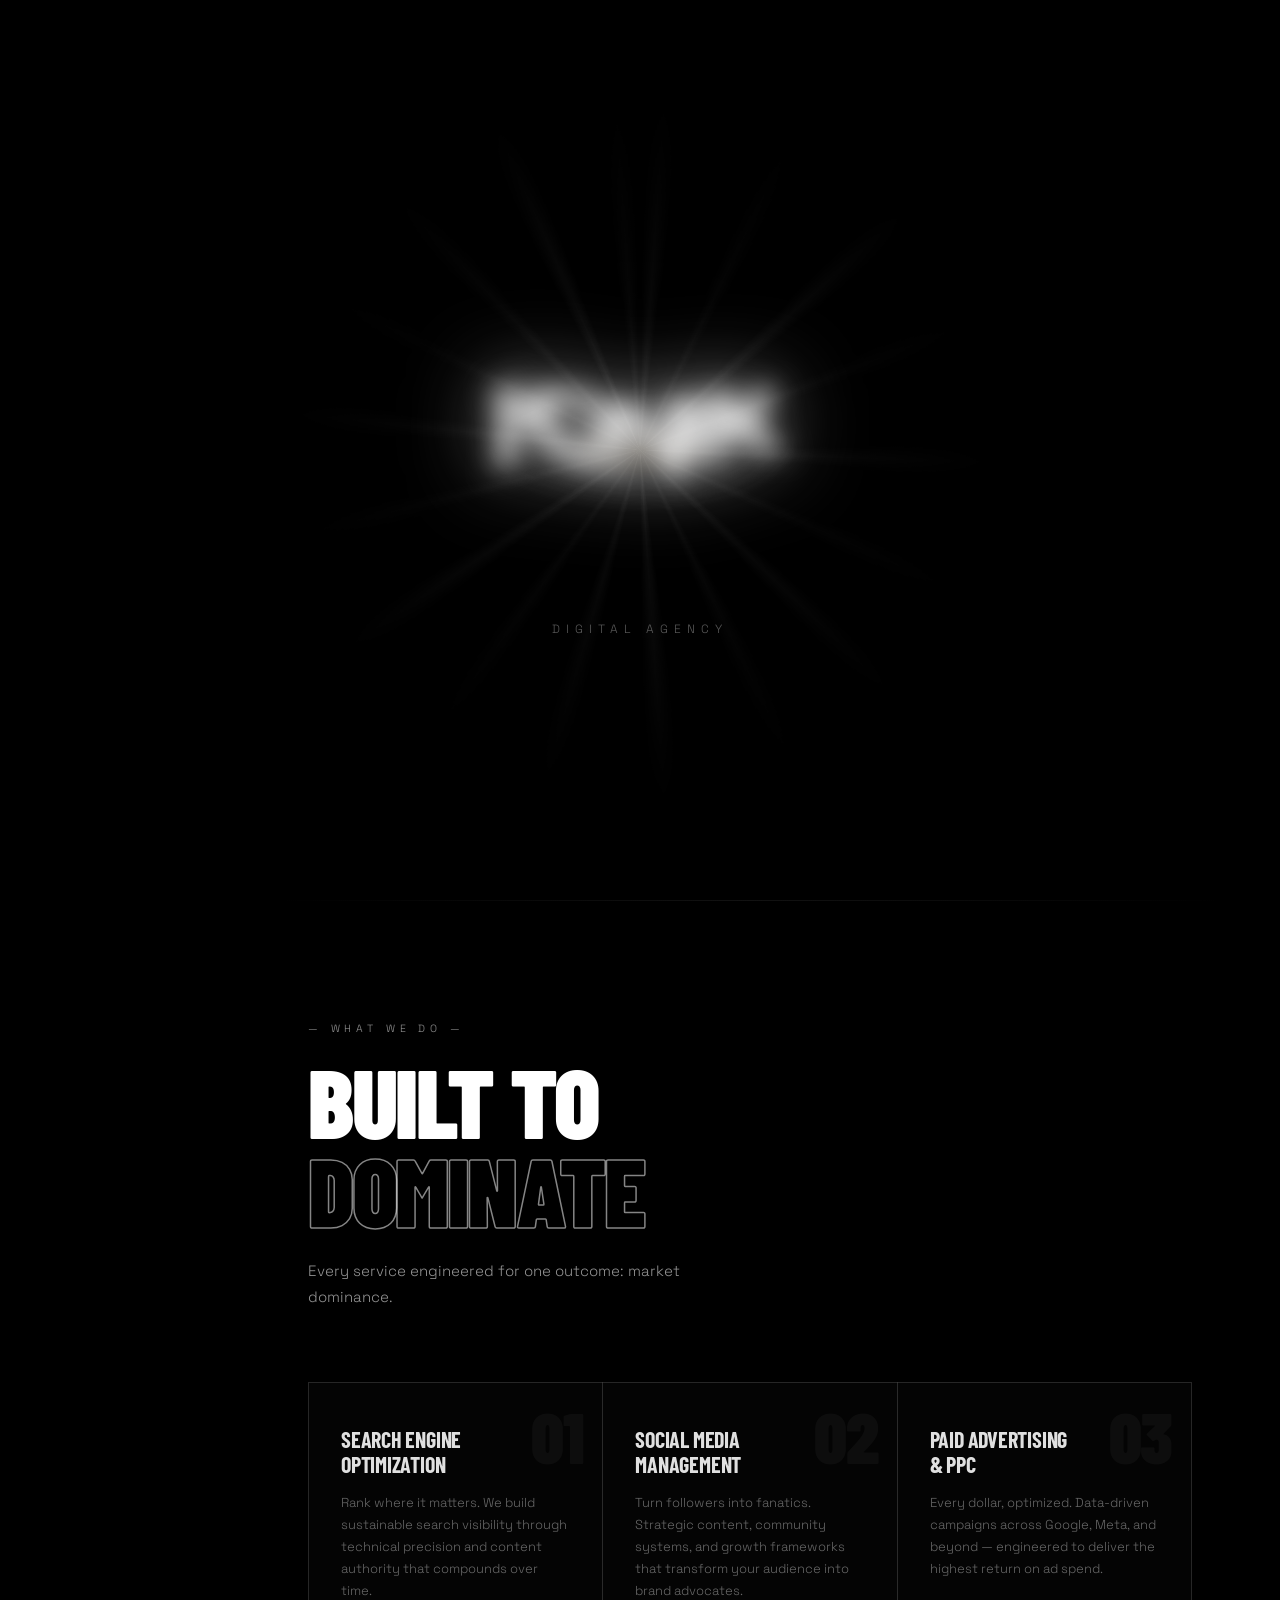
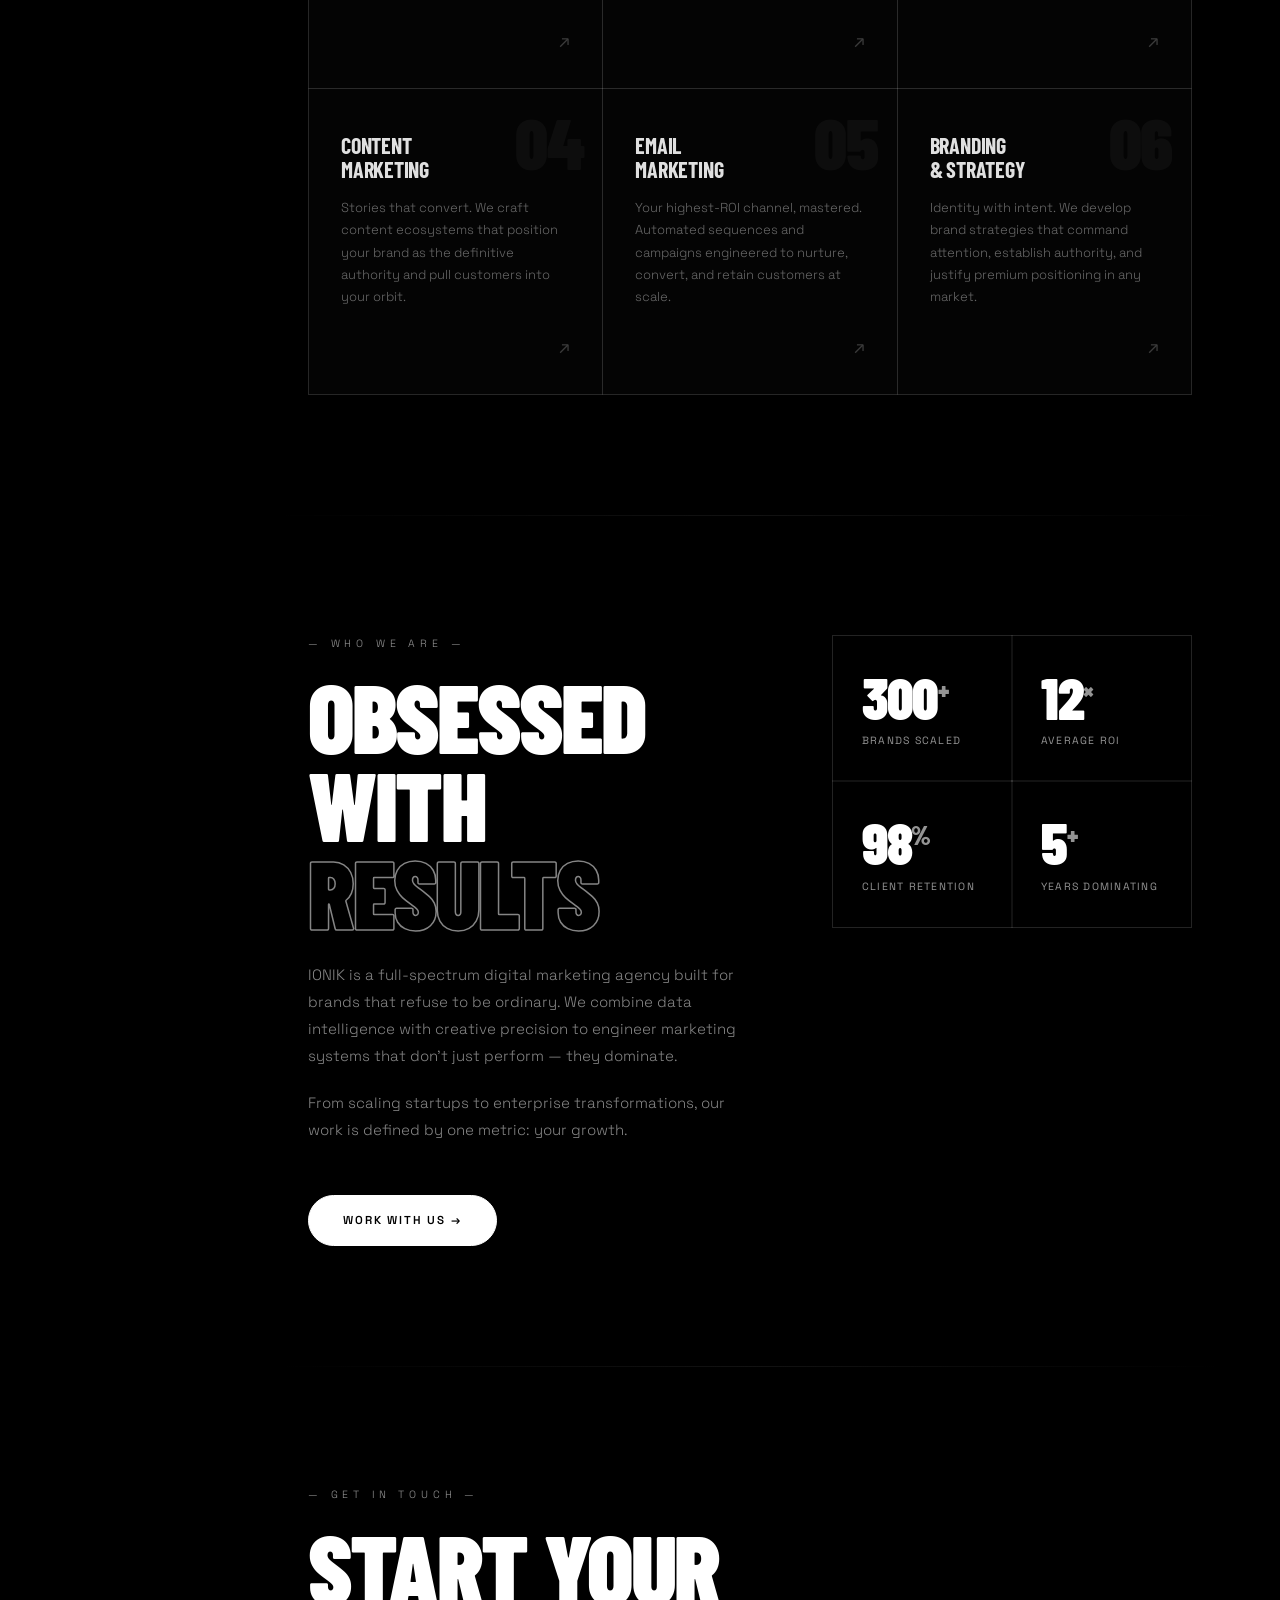
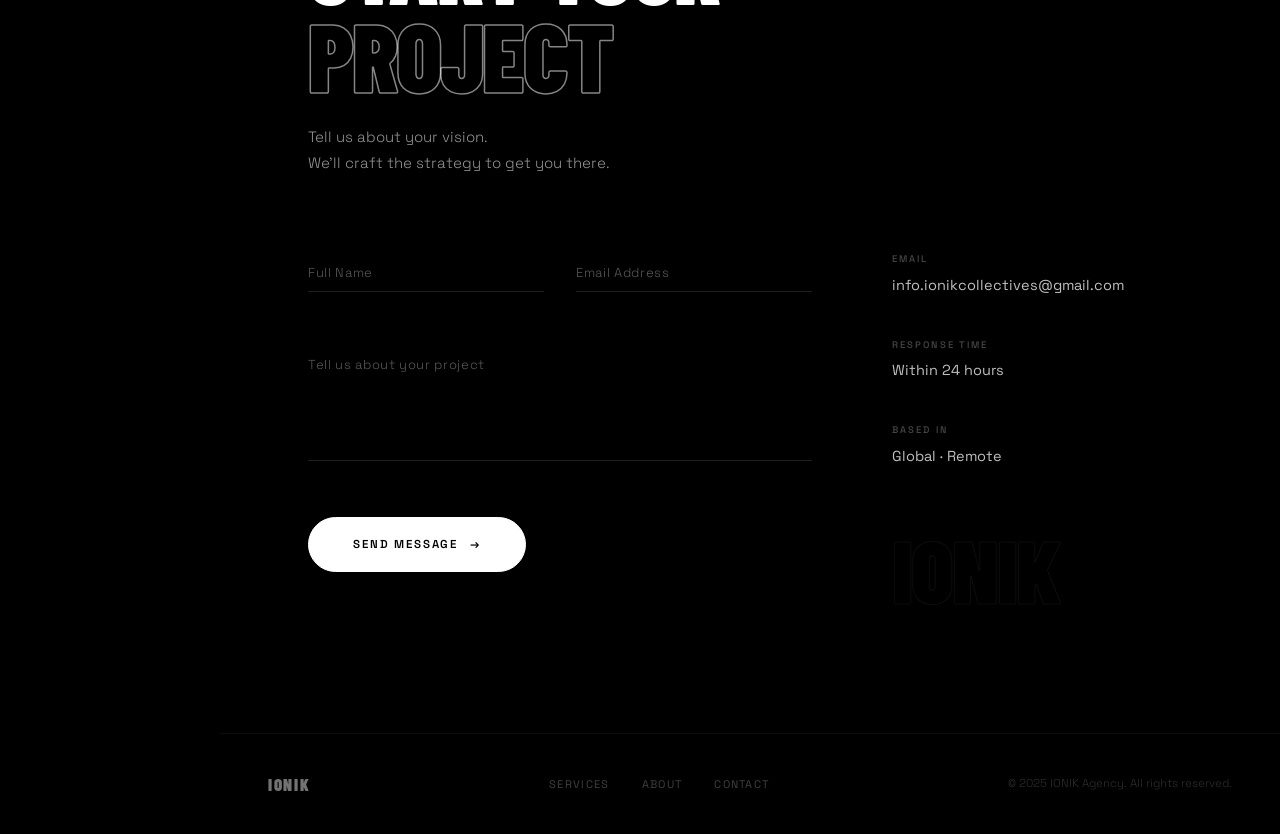
==== commit 9b1ab916: "Add files via upload" ====
--- a/ionik-index.html
+++ b/ionik-index.html
@@ -5,6 +5,9 @@
     <meta name="viewport" content="width=device-width, initial-scale=1.0">
     <meta name="description" content="IONIK — Premium Digital Marketing Agency. We build brands that dominate.">
     <title>IONIK — Digital Agency</title>
+    <link rel="icon" type="image/png" media="(prefers-color-scheme: dark)"  href="Assets/ionik_icon_white-Photoroom.png">
+    <link rel="icon" type="image/png" media="(prefers-color-scheme: light)" href="Assets/ionik_icon_black-Photoroom.png">
+    <link rel="icon" type="image/png" href="Assets/ionik_icon_white-Photoroom.png">
     <link rel="preconnect" href="https://fonts.googleapis.com">
     <link rel="preconnect" href="https://fonts.gstatic.com" crossorigin>
     <link href="https://fonts.googleapis.com/css2?family=Barlow+Condensed:wght@700;900&family=Space+Grotesk:wght@300;400;500;600&display=swap" rel="stylesheet">
@@ -92,6 +95,20 @@
 
     <!-- Bottom CTA -->
     <div class="sidebar__bottom">
+        <button id="themeToggle" class="sidebar__theme-btn" aria-label="Switch to light mode">
+            <!-- Sun: visible in dark mode -->
+            <svg class="theme-icon theme-icon--sun" xmlns="http://www.w3.org/2000/svg" viewBox="0 0 24 24" width="15" height="15" fill="none" stroke="currentColor" stroke-width="2" stroke-linecap="round" stroke-linejoin="round" aria-hidden="true">
+                <circle cx="12" cy="12" r="5"/>
+                <line x1="12" y1="1" x2="12" y2="3"/><line x1="12" y1="21" x2="12" y2="23"/>
+                <line x1="4.22" y1="4.22" x2="5.64" y2="5.64"/><line x1="18.36" y1="18.36" x2="19.78" y2="19.78"/>
+                <line x1="1" y1="12" x2="3" y2="12"/><line x1="21" y1="12" x2="23" y2="12"/>
+                <line x1="4.22" y1="19.78" x2="5.64" y2="18.36"/><line x1="18.36" y1="5.64" x2="19.78" y2="4.22"/>
+            </svg>
+            <!-- Moon: visible in light mode -->
+            <svg class="theme-icon theme-icon--moon" xmlns="http://www.w3.org/2000/svg" viewBox="0 0 24 24" width="15" height="15" fill="none" stroke="currentColor" stroke-width="2" stroke-linecap="round" stroke-linejoin="round" aria-hidden="true">
+                <path d="M21 12.79A9 9 0 1 1 11.21 3 7 7 0 0 0 21 12.79z"/>
+            </svg>
+        </button>
         <a href="#contact" class="sidebar__cta">Start a Project</a>
         <a href="mailto:info.ionikcollectives@gmail.com" class="sidebar__email">info.ionikcollectives@gmail.com</a>
     </div>
@@ -288,22 +305,17 @@
 
             <div class="contact__body">
 
-                <!--
-                    FORMSUBMIT: On first send, FormSubmit emails info.ionikcollectives@gmail.com
-                    asking to activate. Click the link once — all future sends work automatically.
-                -->
                 <form
                     id="contactForm"
                     class="cform"
-                    action="https://formsubmit.co/info.ionikcollectives@gmail.com" 
+                    action="https://api.web3forms.com/submit"
                     method="POST"
                     novalidate
                     aria-label="Project inquiry form"
                 >
-                    <input type="hidden" name="_subject"  value="New Project Inquiry — IONIK">
-                    <input type="hidden" name="_captcha"  value="false">
-                    <input type="hidden" name="_template" value="table">
-                    <input type="text"   name="_honey"    style="display:none" tabindex="-1" autocomplete="off">
+                    <input type="hidden" name="access_key" value="a881e596-8bc3-4e3d-9529-219d18306304">
+                    <input type="hidden" name="subject"    value="New Project Inquiry — IONIK">
+                    <input type="checkbox" name="botcheck" style="display:none" tabindex="-1">
 
                     <div class="field" id="field-name">
                         <input class="field__input" type="text"  id="f-name"    name="name"    placeholder=" " required autocomplete="name"  aria-required="true" aria-describedby="err-name">
@@ -330,7 +342,8 @@
                         <button type="submit" class="btn btn-send" id="submitBtn" aria-label="Send message">
                             <span class="btn-label">Send Message</span>
                             <span class="btn-sending" aria-hidden="true">Sending…</span>
-                            <span class="btn-ico"     aria-hidden="true">→</span>
+                            <span class="btn-ico"  aria-hidden="true">→</span>
+                            <span class="btn-tick" aria-hidden="true">✓</span>
                         </button>
                     </div>
 
--- a/ionik-styles.css
+++ b/ionik-styles.css
@@ -19,7 +19,7 @@
     --c-surface:  #080808;
     --c-border:   rgba(255,255,255,0.07);
     --c-text:     #ffffff;
-    --c-muted:    rgba(255,255,255,0.42);
+    --c-muted:    rgba(255, 255, 255, 0.582);
     --c-faint:    rgba(255,255,255,0.10);
     --c-offwhite: #e8e8e0;
 
@@ -1386,3 +1386,290 @@
 @media (max-width: 600px) {
     .footer__links { display: none; }
 }
+
+
+/* ─── SUBMIT BUTTON — SENT STATE ────────────────────────── */
+
+.btn-tick {
+    position: absolute;
+    top: 50%; left: 50%;
+    transform: translate(-50%, -50%) scale(0.1) rotate(-30deg);
+    opacity: 0;
+    font-size: 22px;
+    line-height: 1;
+    font-weight: 700;
+    color: #fff;
+    pointer-events: none;
+    z-index: 2;
+}
+
+.btn-send.sent {
+    width:         56px !important;
+    height:        56px !important;
+    padding:       0    !important;
+    background:    #16a34a !important;
+    border-color:  #16a34a !important;
+    color:         #fff;
+    border-radius: 50%  !important;
+    pointer-events: none;
+    transition:
+        width         0.62s var(--ease-expo),
+        height        0.56s var(--ease-expo),
+        padding       0.40s ease,
+        background    0.48s ease,
+        border-color  0.48s ease,
+        border-radius 0.58s var(--ease-expo) !important;
+    animation: sentPulse 0.78s ease-out 0.66s forwards;
+}
+
+@keyframes sentPulse {
+    0%   { box-shadow: 0 0 0 0    rgba(22,163,74,0.60); }
+    55%  { box-shadow: 0 0 0 20px rgba(22,163,74,0);    }
+    100% { box-shadow: 0 0 0 0    rgba(22,163,74,0);    }
+}
+
+.btn-send.sent .btn-label,
+.btn-send.sent .btn-ico,
+.btn-send.sent .btn-sending { display: none; }
+
+.btn-send.sent .btn-tick {
+    transition:
+        opacity   0.32s ease               0.46s,
+        transform 0.52s var(--ease-spring) 0.43s;
+    opacity:   1;
+    transform: translate(-50%, -50%) scale(1) rotate(0deg);
+}
+
+
+/* ─── ACTIVE NAV INDICATOR — ENHANCED ───────────────────── */
+
+.sidebar__link {
+    transition: color 0.28s ease, padding-left 0.28s var(--ease-expo), background 0.30s ease;
+}
+
+.sidebar__link.active {
+    background:    rgba(255,255,255,0.055);
+    border-radius: 0 8px 8px 0;
+    margin-right:  8px;
+}
+
+.sidebar__link.active .sidebar__link-bar {
+    height:     22px;
+    background: linear-gradient(180deg, transparent, rgba(255,255,255,0.95), transparent);
+    box-shadow: 0 0 10px rgba(255,255,255,0.45);
+}
+
+.sidebar__link.active::after {
+    content: '';
+    position: absolute;
+    right: 14px; top: 50%;
+    transform: translateY(-50%);
+    width: 4px; height: 4px;
+    border-radius: 50%;
+    background: rgba(255,255,255,0.88);
+    box-shadow:
+        0 0  6px rgba(255,255,255,0.72),
+        0 0 14px rgba(255,255,255,0.38);
+}
+
+
+/* ─── THEME TOGGLE BUTTON ────────────────────────────────── */
+
+.sidebar__theme-btn {
+    display:         flex;
+    align-items:     center;
+    justify-content: center;
+    width: 34px; height: 34px;
+    border-radius: 50%;
+    border: 1.5px solid rgba(255,255,255,0.42);
+    color: rgba(255,255,255,0.70);
+    background-color: rgba(255,255,255,0.05);
+    margin-bottom: 6px;
+    box-shadow: 0 0 0 0 rgba(255,255,255,0);
+    transition: color 0.25s ease, border-color 0.25s ease, background-color 0.25s ease, box-shadow 0.25s ease;
+}
+.sidebar__theme-btn:hover {
+    color:            rgba(255,255,255,0.95);
+    border-color:     rgba(255,255,255,0.80);
+    background-color: rgba(255,255,255,0.10);
+    box-shadow:       0 0 10px rgba(255,255,255,0.15), 0 0 20px rgba(255,255,255,0.06);
+}
+
+.theme-icon              { display: block; pointer-events: none; flex-shrink: 0; }
+.theme-icon--moon        { display: none; }
+
+body[data-theme="light"] .theme-icon--sun  { display: none; }
+body[data-theme="light"] .theme-icon--moon { display: block; }
+
+
+/* ─── SMOOTH THEME-SWITCH TRANSITIONS ───────────────────── */
+
+/* Body + section backgrounds always animate */
+body      { transition: background-color 0.50s ease, color 0.45s ease; }
+.hero, .services, .about, .contact, .footer { transition: background-color 0.50s ease; }
+
+/* During the switch, force smooth transitions on all key elements  */
+body.is-switching .section-title,
+body.is-switching .eyebrow,
+body.is-switching .section-lead,
+body.is-switching .hero__eyebrow,
+body.is-switching .hero__sub,
+body.is-switching .hero__foot,
+body.is-switching .about__body,
+body.is-switching .stroke-text,
+body.is-switching .scard,
+body.is-switching .scard__num,
+body.is-switching .scard__title,
+body.is-switching .scard__desc,
+body.is-switching .scard__arrow,
+body.is-switching .services__grid,
+body.is-switching .about__stats,
+body.is-switching .stat,
+body.is-switching .stat__label,
+body.is-switching .field__input,
+body.is-switching .field__label,
+body.is-switching .field__bar,
+body.is-switching .btn-send,
+body.is-switching .btn-ghost,
+body.is-switching .cinfo__label,
+body.is-switching .cinfo__val,
+body.is-switching .cinfo__deco,
+body.is-switching .cform__success,
+body.is-switching .cform__fail,
+body.is-switching .success-ring,
+body.is-switching .success-head,
+body.is-switching .success-body,
+body.is-switching .footer__brand,
+body.is-switching .footer__links a,
+body.is-switching .footer__copy,
+body.is-switching .cursor-ring,
+body.is-switching .s-toggle,
+body.is-switching .s-toggle span {
+    transition:
+        background-color          0.50s ease,
+        color                     0.45s ease,
+        border-color              0.45s ease,
+        -webkit-text-stroke-color 0.45s ease !important;
+}
+
+
+/* ─── LIGHT MODE ─────────────────────────────────────────── */
+
+body[data-theme="light"] {
+    background: #f5f5f2;
+    color:      #0d0d0d;
+}
+
+/* Scrollbar */
+body[data-theme="light"] ::-webkit-scrollbar-track { background: #f5f5f2; }
+body[data-theme="light"] ::-webkit-scrollbar-thumb { background: rgba(0,0,0,0.14); }
+
+/* Custom cursor ring on light page */
+body[data-theme="light"] .cursor-ring {
+    border-color: rgba(0,0,0,0.40);
+    background:   rgba(0,0,0,0.015);
+    box-shadow:   0 0 8px rgba(0,0,0,0.08), 0 0 18px rgba(0,0,0,0.03), inset 0 0 6px rgba(0,0,0,0.02);
+}
+body[data-theme="light"] .cursor-ring.hov {
+    border-color: rgba(0,0,0,0.60);
+    background:   rgba(0,0,0,0.025);
+    box-shadow:   0 0 14px rgba(0,0,0,0.12), 0 0 30px rgba(0,0,0,0.05), inset 0 0 10px rgba(0,0,0,0.02);
+}
+
+/* Mobile hamburger on light page */
+body[data-theme="light"] .s-toggle            { background: rgba(242,242,238,0.90); border-color: rgba(0,0,0,0.12); }
+body[data-theme="light"] .s-toggle span       { background: #0d0d0d; }
+
+/* ── Hero ── */
+body[data-theme="light"] .hero__dots {
+    background-image: radial-gradient(circle, rgba(0,0,0,0.055) 1px, transparent 1px);
+}
+body[data-theme="light"] .hero__eyebrow   { color: rgba(0,0,0,0.40); }
+body[data-theme="light"] .hero__sub       { color: rgba(0,0,0,0.45); }
+body[data-theme="light"] .hero__foot      { color: rgba(0,0,0,0.30); }
+body[data-theme="light"] .hero__email     { color: #0d0d0d; border-bottom-color: rgba(0,0,0,0.22); }
+
+/* ── Shared section typography ── */
+body[data-theme="light"] .eyebrow         { color: rgba(0,0,0,0.38); }
+body[data-theme="light"] .section-lead    { color: rgba(0,0,0,0.44); }
+body[data-theme="light"] .stroke-text     { -webkit-text-stroke-color: rgba(0,0,0,0.38); }
+
+/* ── Buttons ── */
+body[data-theme="light"] .btn-ghost       { color: rgba(0,0,0,0.45); }
+body[data-theme="light"] .btn-ghost:hover { color: #0d0d0d; }
+
+/* ── Section divider lines ── */
+body[data-theme="light"] .services::before,
+body[data-theme="light"] .about::before,
+body[data-theme="light"] .contact::before {
+    background: linear-gradient(90deg, transparent, rgba(0,0,0,0.07), transparent);
+}
+
+/* ── Service cards ── */
+body[data-theme="light"] .services__grid                     { border-color: rgba(0,0,0,0.08); }
+body[data-theme="light"] .scard                              { background: rgba(0,0,0,0.018); border-color: rgba(0,0,0,0.08); }
+body[data-theme="light"] .scard.in-view:hover                { background: rgba(0,0,0,0.034); border-color: rgba(0,0,0,0.14); }
+body[data-theme="light"] .scard__num                         { color: rgba(0,0,0,0.04); }
+body[data-theme="light"] .scard.in-view:hover .scard__num   { color: rgba(0,0,0,0.08); }
+body[data-theme="light"] .scard__title                       { color: rgba(0,0,0,0.82); }
+body[data-theme="light"] .scard.in-view:hover .scard__title  { color: #0d0d0d; }
+body[data-theme="light"] .scard__desc                        { color: rgba(0,0,0,0.40); }
+body[data-theme="light"] .scard.in-view:hover .scard__desc   { color: rgba(0,0,0,0.60); }
+body[data-theme="light"] .scard__arrow                       { color: rgba(0,0,0,0.22); }
+body[data-theme="light"] .scard.in-view:hover .scard__arrow  { color: rgba(0,0,0,0.70); }
+body[data-theme="light"] .scard__glow-line {
+    background: linear-gradient(90deg, transparent, rgba(0,0,0,0.18), transparent);
+}
+
+/* ── About ── */
+body[data-theme="light"] .about__body    { color: rgba(0,0,0,0.52); }
+body[data-theme="light"] .about__stats   { border-color: rgba(0,0,0,0.08); }
+body[data-theme="light"] .stat           { border-color: rgba(0,0,0,0.08); }
+body[data-theme="light"] .stat:hover     { background: rgba(0,0,0,0.025); }
+body[data-theme="light"] .stat::before   { background: linear-gradient(90deg, transparent, rgba(0,0,0,0.08), transparent); }
+body[data-theme="light"] .stat__label    { color: rgba(0,0,0,0.44); }
+
+/* ── Contact form ── */
+body[data-theme="light"] .field__input {
+    border-bottom-color: rgba(0,0,0,0.14);
+    color:       #0d0d0d;
+    caret-color: #0d0d0d;
+}
+body[data-theme="light"] .field__input:-webkit-autofill,
+body[data-theme="light"] .field__input:-webkit-autofill:focus {
+    -webkit-box-shadow:      0 0 0 1000px #f5f5f2 inset;
+    -webkit-text-fill-color: #0d0d0d;
+    caret-color:             #0d0d0d;
+}
+body[data-theme="light"] .field__label { color: rgba(0,0,0,0.36); }
+body[data-theme="light"] .field__input:focus ~ .field__label,
+body[data-theme="light"] .field__input:not(:placeholder-shown) ~ .field__label { color: rgba(0,0,0,0.54); }
+body[data-theme="light"] .field__bar                   { background: #0d0d0d; }
+body[data-theme="light"] .field.invalid .field__input  { border-bottom-color: rgba(185,28,28,0.40); }
+body[data-theme="light"] .field.invalid .field__bar    { background: rgba(185,28,28,0.65); }
+body[data-theme="light"] .field.invalid .field__err    { color: rgba(185,28,28,0.88); }
+
+body[data-theme="light"] .btn-send         { background: #0d0d0d; color: #f5f5f2; border-color: #0d0d0d; }
+body[data-theme="light"] .btn-send::before { background: #f5f5f2; }
+body[data-theme="light"] .btn-send:hover   { color: #0d0d0d; }
+
+body[data-theme="light"] .cform__success,
+body[data-theme="light"] .cform__fail  { border-color: rgba(0,0,0,0.09); }
+body[data-theme="light"] .success-ring { border-color: rgba(0,0,0,0.18); color: rgba(0,0,0,0.60); }
+body[data-theme="light"] .success-head { color: #0d0d0d; }
+body[data-theme="light"] .success-body,
+body[data-theme="light"] .cform__fail p { color: rgba(0,0,0,0.48); }
+body[data-theme="light"] .cform__fail a { color: #0d0d0d; border-bottom-color: rgba(0,0,0,0.22); }
+
+/* ── Contact info ── */
+body[data-theme="light"] .cinfo__label      { color: rgba(0,0,0,0.27); }
+body[data-theme="light"] .cinfo__val        { color: rgba(0,0,0,0.70); }
+body[data-theme="light"] a.cinfo__val:hover  { color: #0d0d0d; }
+body[data-theme="light"] .cinfo__deco       { -webkit-text-stroke-color: rgba(0,0,0,0.05); }
+
+/* ── Footer ── */
+body[data-theme="light"] .footer              { border-top-color: rgba(0,0,0,0.07); }
+body[data-theme="light"] .footer__brand       { color: rgba(0,0,0,0.38); }
+body[data-theme="light"] .footer__links a     { color: rgba(0,0,0,0.26); }
+body[data-theme="light"] .footer__links a:hover { color: rgba(0,0,0,0.60); }
+body[data-theme="light"] .footer__copy        { color: rgba(0,0,0,0.18); }
